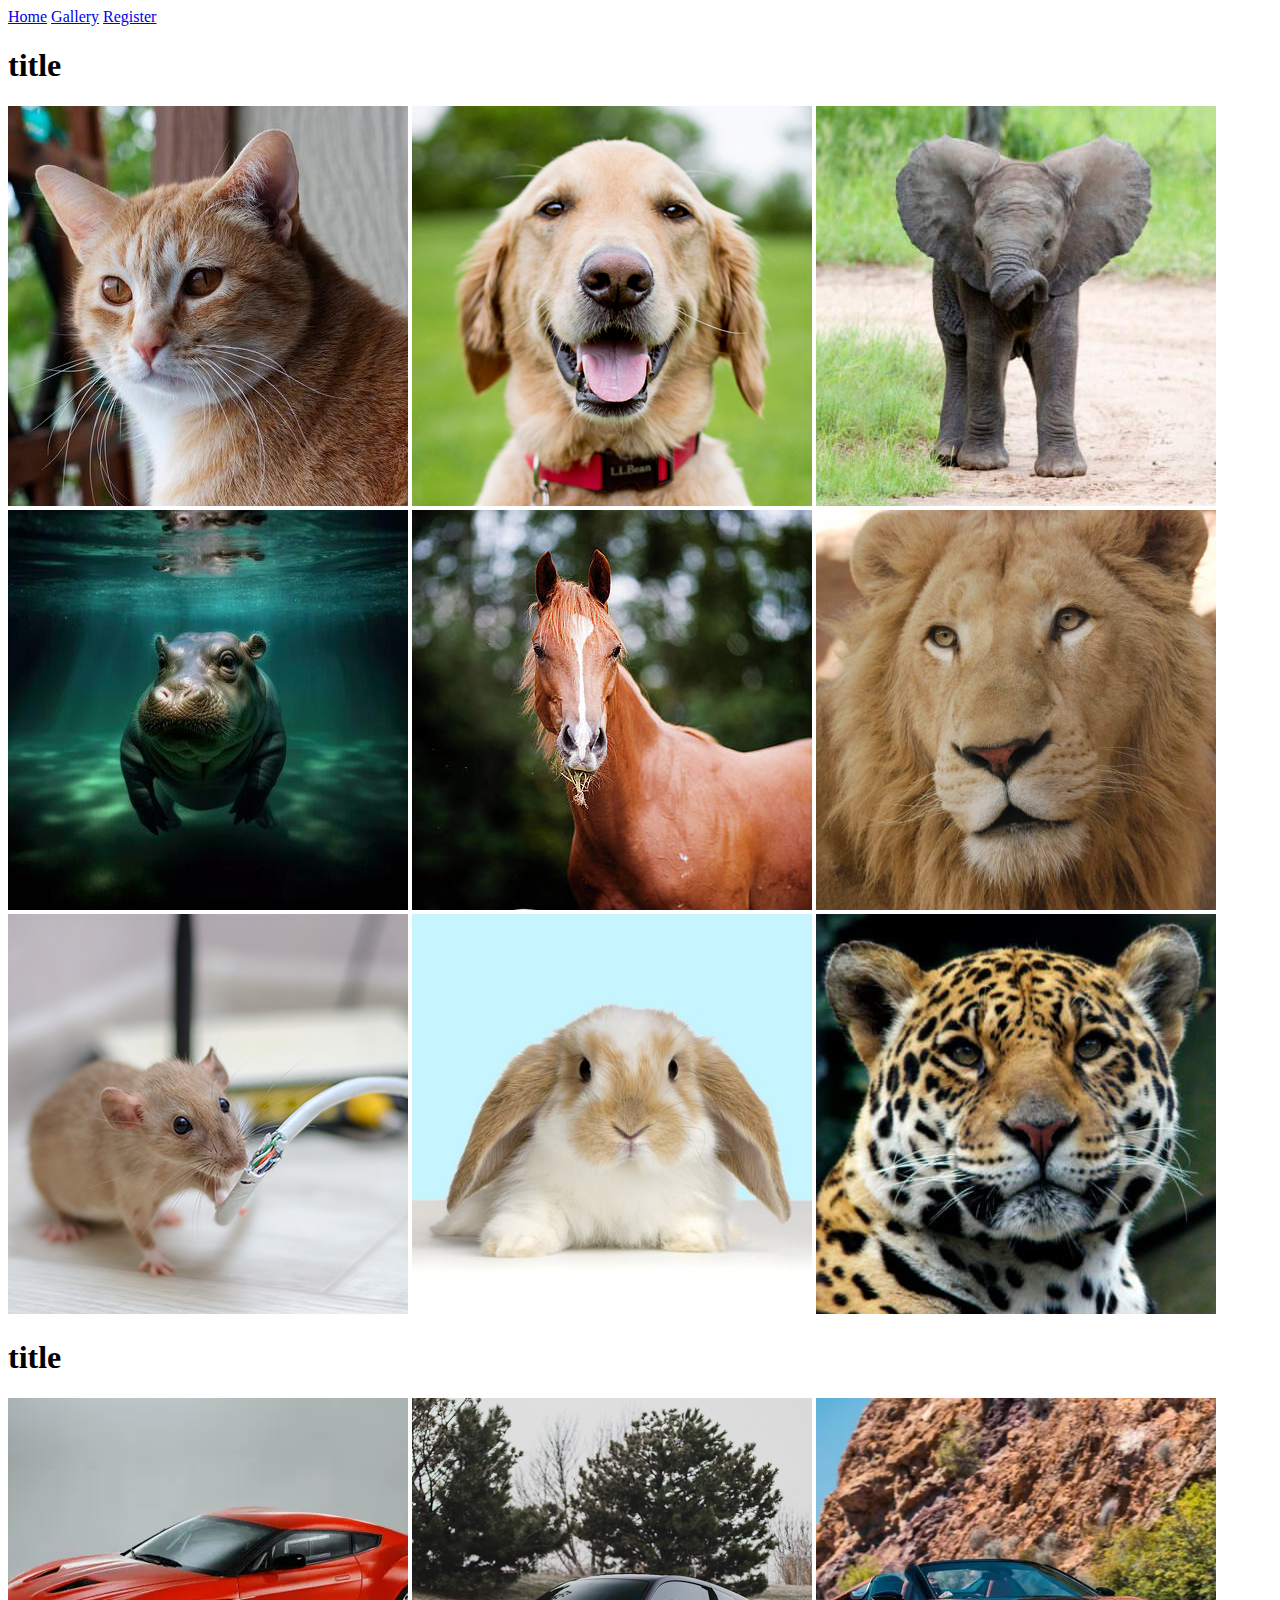
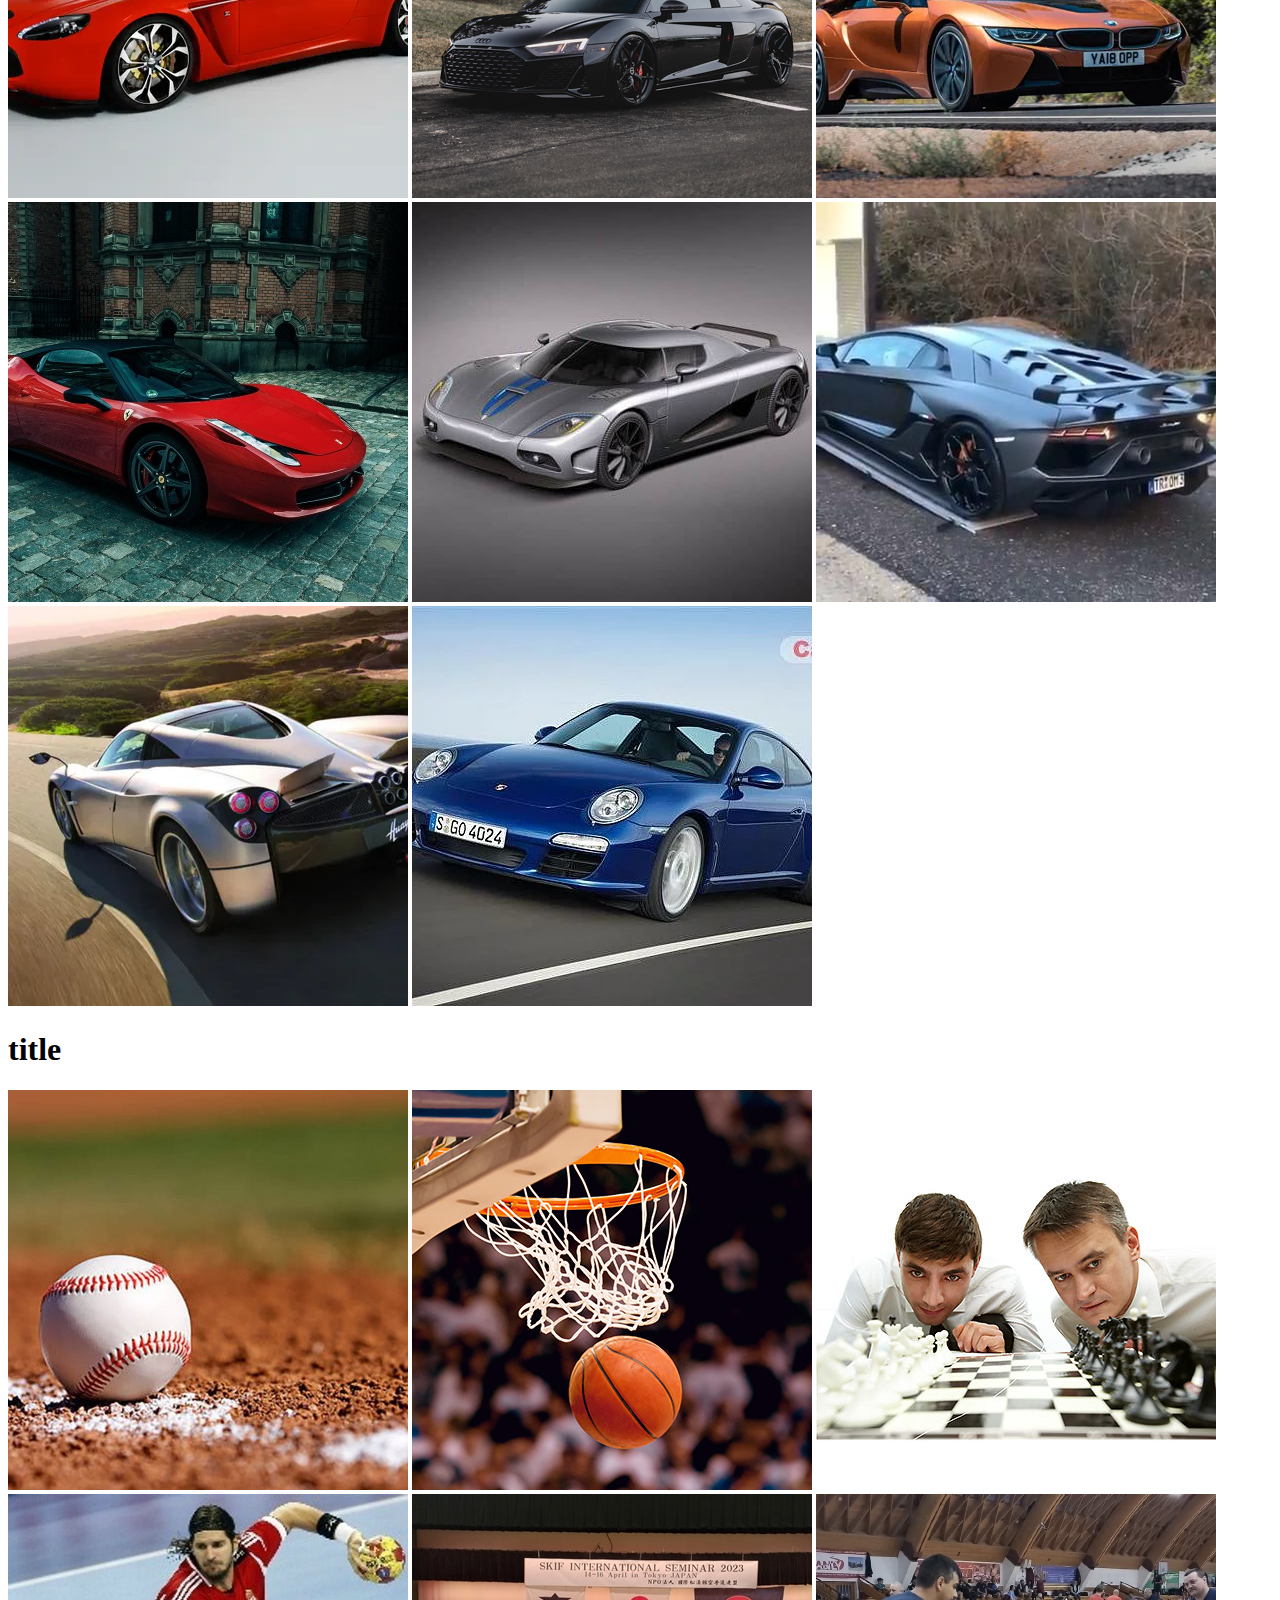
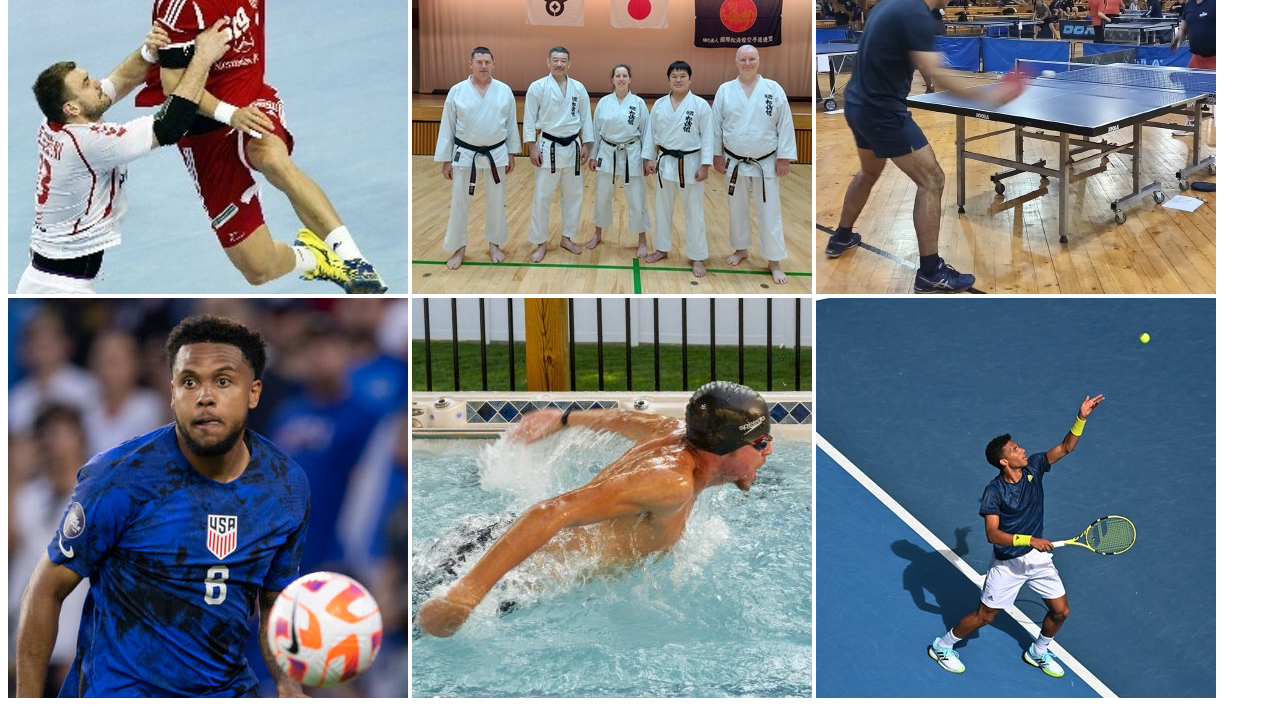
==== gallery.html @ a6de6419 "donwload sport images" ====
<!DOCTYPE html>
<html lang="en">
<head>
    <meta charset="UTF-8">
    <meta http-equiv="X-UA-Compatible" content="IE=edge">
    <meta name="viewport" content="width=device-width, initial-scale=1.0">
    <link rel="stylesheet" href="style.css">
    <script src="scripts.js"></script>
    <title>Document</title>
</head>
<body>
    <nav>
        <a href="/">Home</a>
        <a href="gallery.html">Gallery</a>
        <a href="register.html">Register</a>
    </nav>
    <div>
        <h1>title</h1>
        <img src="./images/animals/cat.jpeg" alt="cat">
        <img src="./images/animals/dog.jpeg" alt="dog">
        <img src="./images/animals/elephant.jpg" alt="elephant">
        <img src="./images/animals/hippopotamus.jpeg" alt="hippopotamus">
        <img src="./images/animals/horse.jpeg" alt="horse">
        <img src="./images/animals/lion.jpeg" alt="lion">
        <img src="./images/animals/mouse.jpeg" alt="mouse">
        <img src="./images/animals/rabbit.jpeg" alt="rabbit">
        <img src="./images/animals/tiger.jpg" alt="tiger">
    </div>
    <div>
        <h1>title</h1>
        <img src="./images/cars/astonmartin.webp" alt="astonmartin">
        <img src="./images/cars/audi.jpeg" alt="audi">
        <img src="./images/cars/bmw.webp" alt="bmw">
        <img src="./images/cars/ferrari.jpeg" alt="ferrari">
        <img src="./images/cars/konigsegg.jpeg" alt="konigsegg">
        <img src="./images/cars/lamborgihni.jpeg" alt="lamborgihni">
        <img src="./images/cars/pagani.webp" alt="pagani">
        <img src="./images/cars/porsche.webp" alt="porsche">
    </div>
    <div>
        <h1>title</h1>
        <img src="./images/sports/baseball.jpeg" alt="baseball">
        <img src="./images/sports/basketball.jpeg" alt="basketball">
        <img src="./images/sports/chess.jpeg" alt="chess">
        <img src="./images/sports/handball.jpeg" alt="handball">
        <img src="./images/sports/karate.jpeg" alt="karate">
        <img src="./images/sports/pingpong.jpeg" alt="pingpong">
        <img src="./images/sports/soccer.jpeg" alt="soccer">
        <img src="./images/sports/swimming.jpeg" alt="swimming">
        <img src="./images/sports/tennis.jpeg" alt="tennis">
    </div>
</body>
</html>
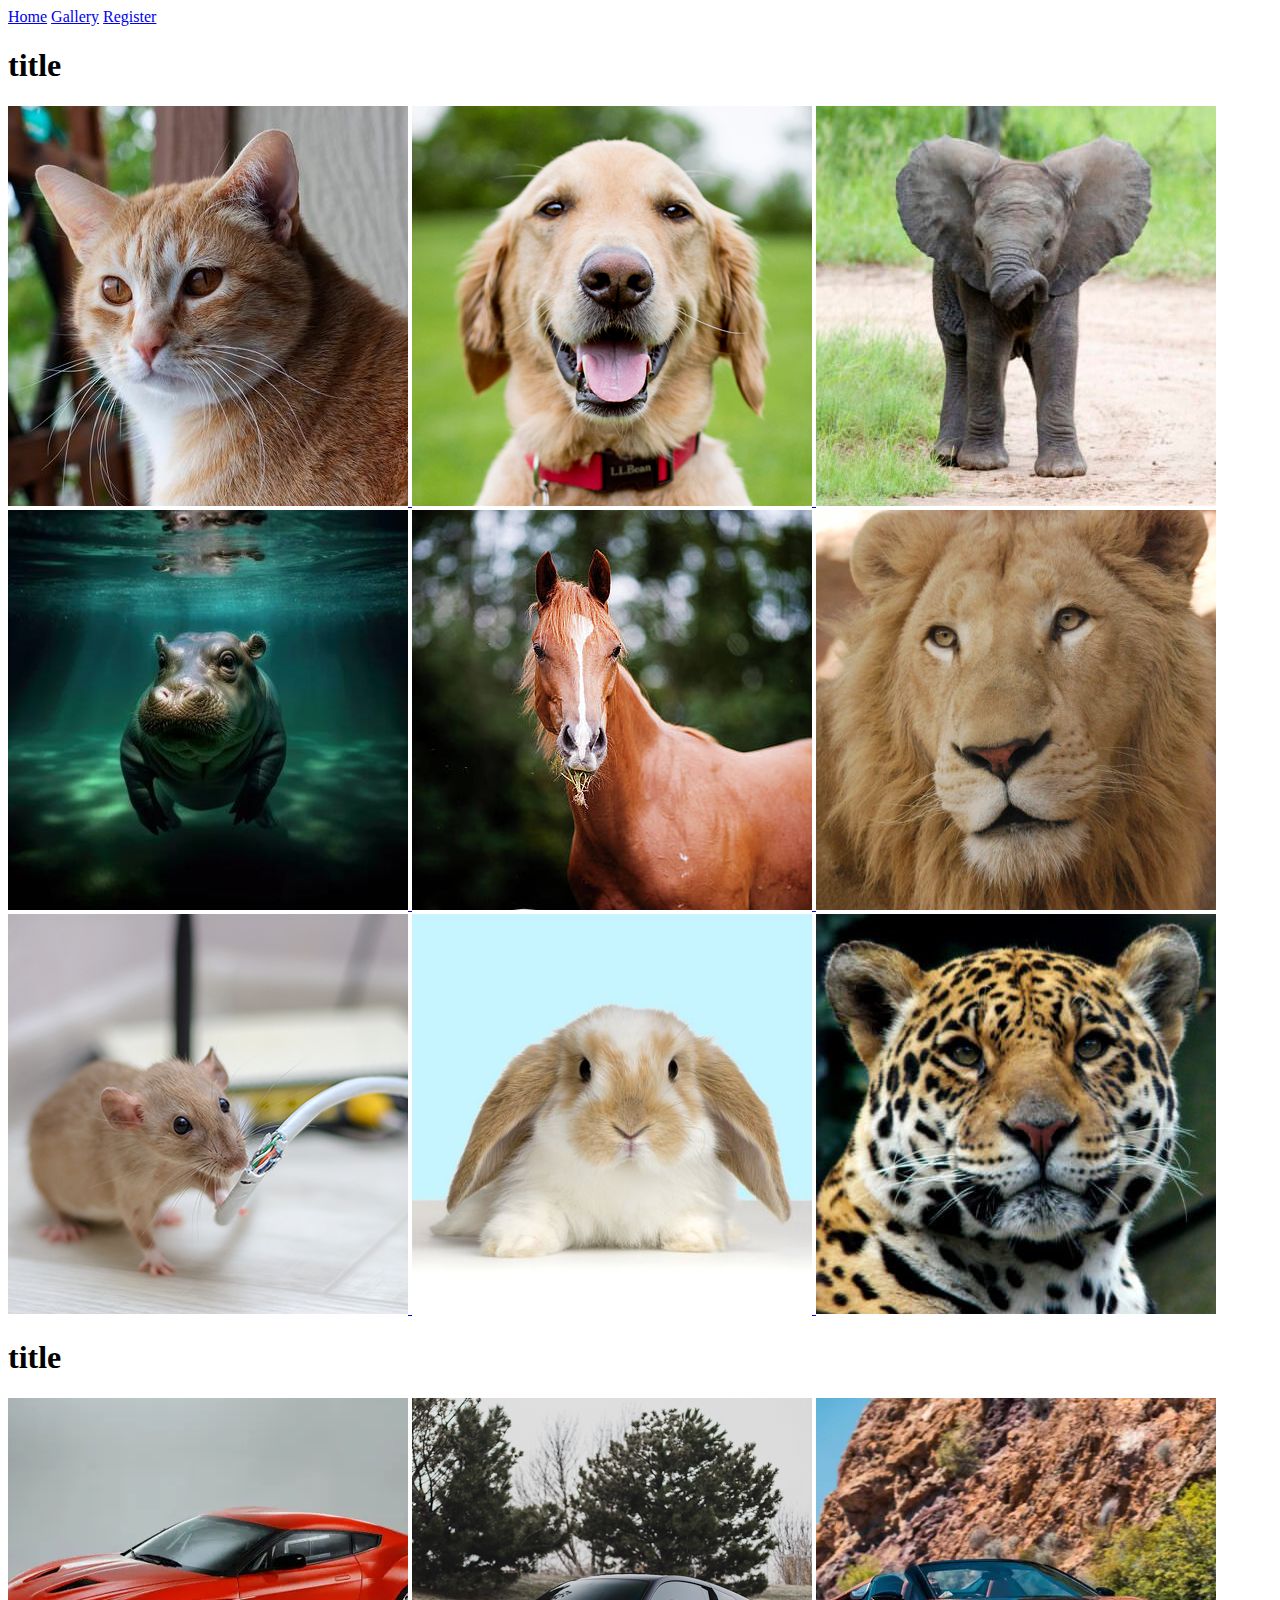
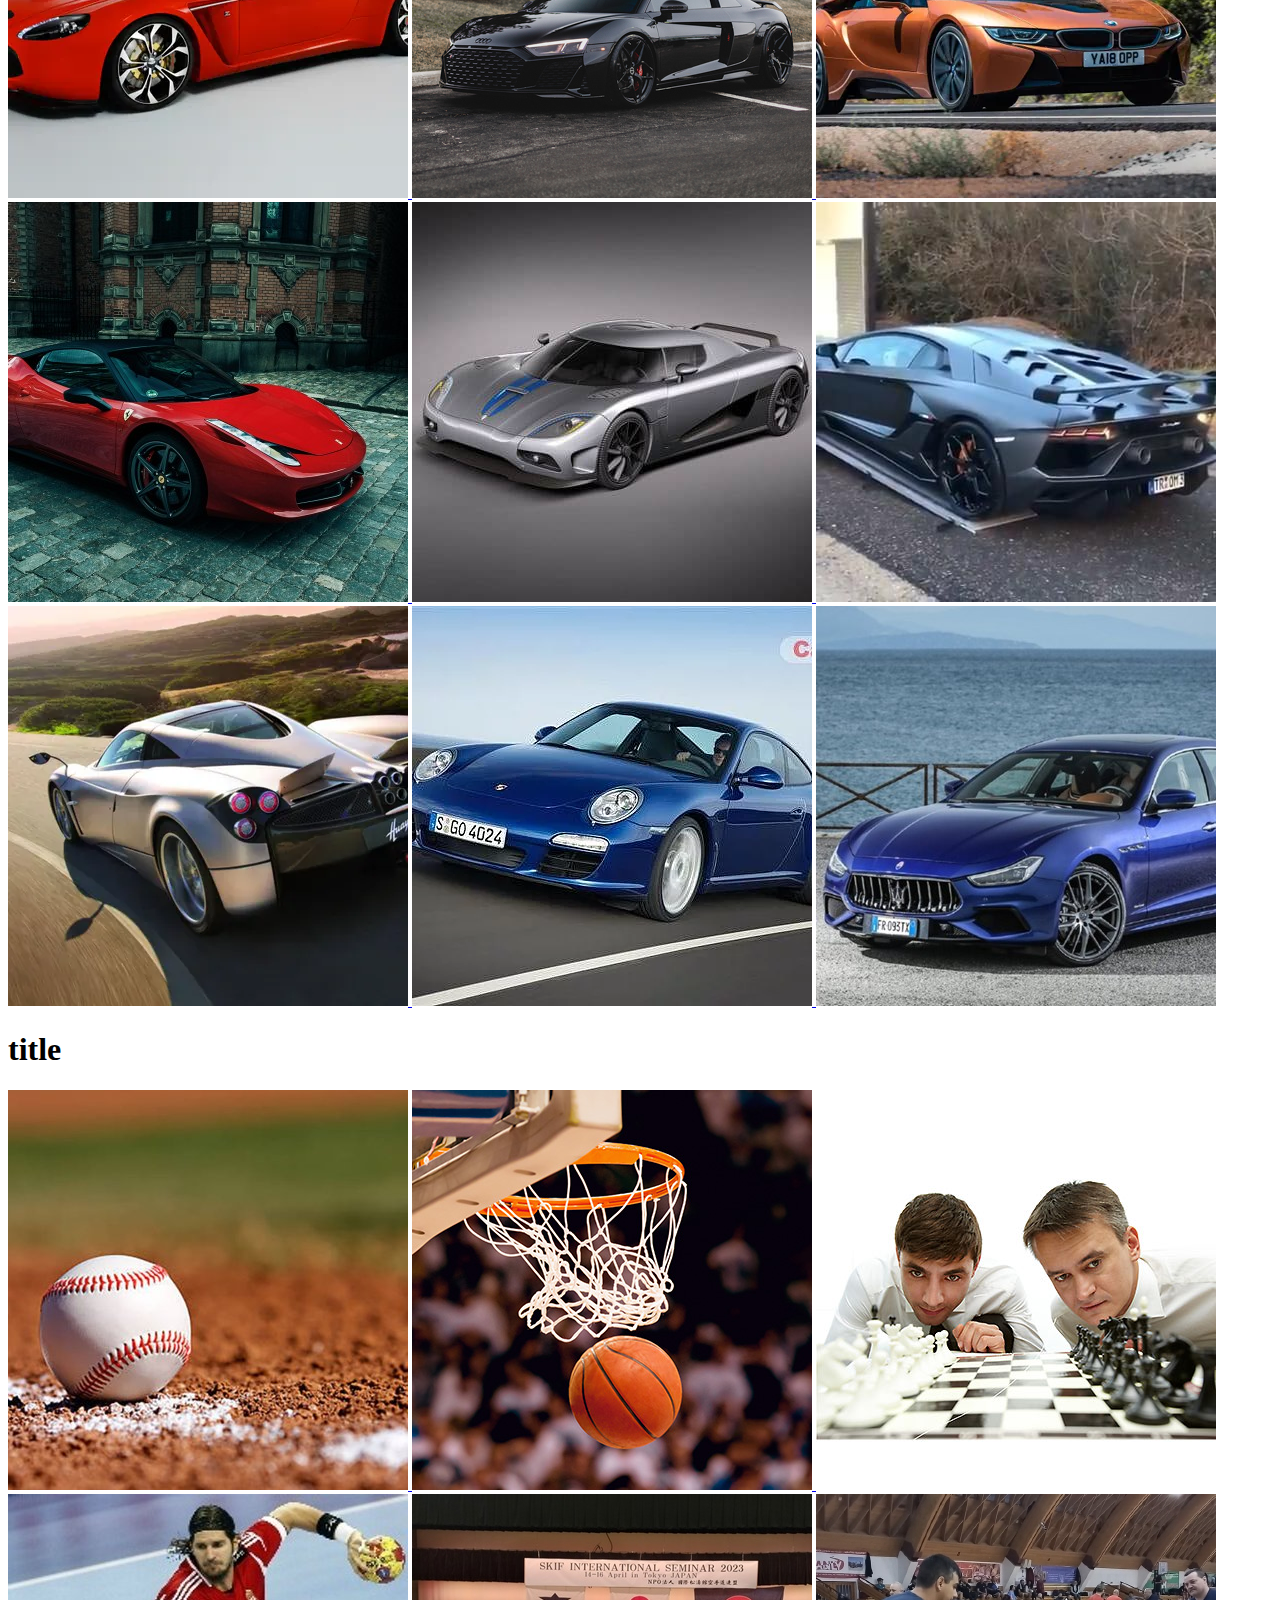
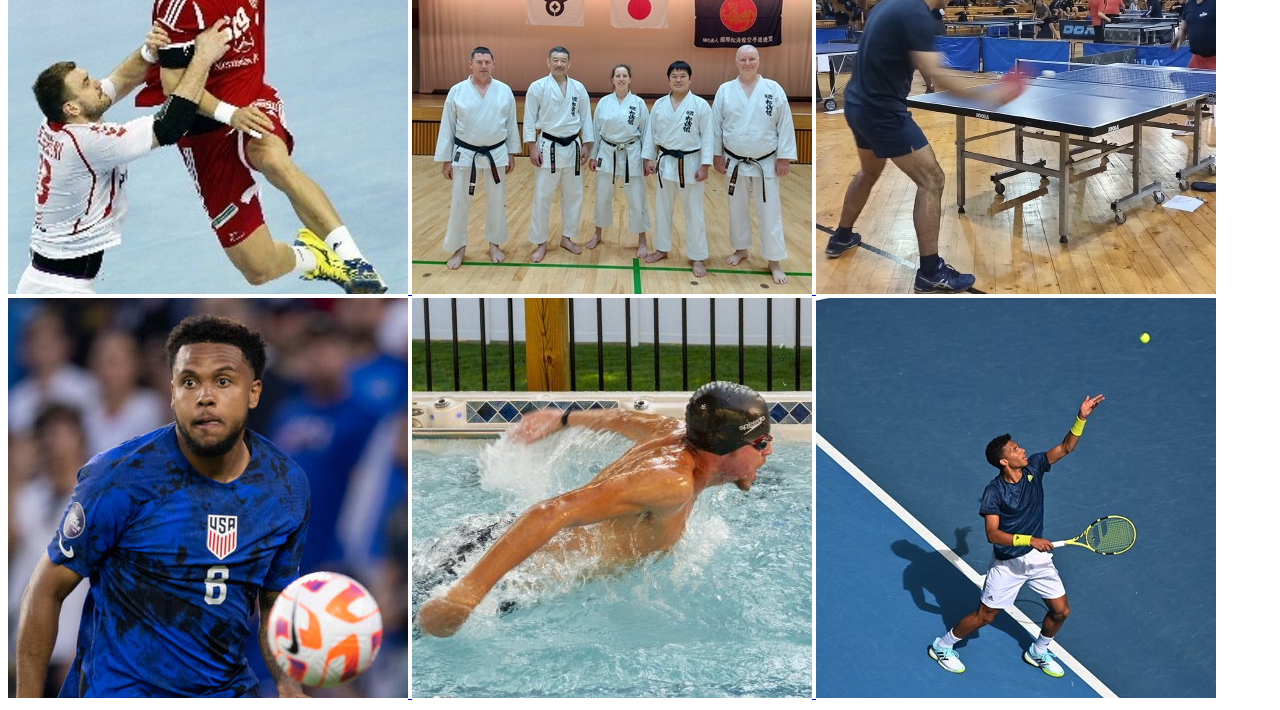
==== commit 8d11faa3: "clicking to image on gallery open the image in new tab" ====
--- a/gallery.html
+++ b/gallery.html
@@ -16,38 +16,93 @@
     </nav>
     <div>
         <h1>title</h1>
-        <img src="./images/animals/cat.jpeg" alt="cat">
-        <img src="./images/animals/dog.jpeg" alt="dog">
-        <img src="./images/animals/elephant.jpg" alt="elephant">
-        <img src="./images/animals/hippopotamus.jpeg" alt="hippopotamus">
-        <img src="./images/animals/horse.jpeg" alt="horse">
-        <img src="./images/animals/lion.jpeg" alt="lion">
-        <img src="./images/animals/mouse.jpeg" alt="mouse">
-        <img src="./images/animals/rabbit.jpeg" alt="rabbit">
-        <img src="./images/animals/tiger.jpg" alt="tiger">
+        <a href="./images/animals/cat.jpeg" target="_blank">
+            <img src="./images/animals/cat.jpeg" alt="cat">
+        </a>
+        <a href="./images/animals/dog.jpeg" target="_blank">
+            <img src="./images/animals/dog.jpeg" alt="dog">
+        </a>
+        <a href="./images/animals/elephant.jpg" target="_blank">
+            <img src="./images/animals/elephant.jpg" alt="elephant">
+        </a>
+        <a href="./images/animals/hippopotamus.jpeg" target="_blank">
+            <img src="./images/animals/hippopotamus.jpeg" alt="hippopotamus">
+        </a>
+        <a href="./images/animals/horse.jpeg" target="_blank">
+            <img src="./images/animals/horse.jpeg" alt="horse">
+        </a>
+        <a href="./images/animals/lion.jpeg" target="_blank">
+            <img src="./images/animals/lion.jpeg" alt="lion">
+        </a>
+        <a href="./images/animals/mouse.jpeg" target="_blank">
+            <img src="./images/animals/mouse.jpeg" alt="mouse">
+        </a>
+        <a href="./images/animals/rabbit.jpeg" target="_blank">
+            <img src="./images/animals/rabbit.jpeg" alt="rabbit">
+        </a>
+        <a href="./images/animals/tiger.jpg" target="_blank">
+            <img src="./images/animals/tiger.jpg" alt="tiger">
+        </a>
     </div>
     <div>
         <h1>title</h1>
-        <img src="./images/cars/astonmartin.webp" alt="astonmartin">
-        <img src="./images/cars/audi.jpeg" alt="audi">
-        <img src="./images/cars/bmw.webp" alt="bmw">
-        <img src="./images/cars/ferrari.jpeg" alt="ferrari">
-        <img src="./images/cars/konigsegg.jpeg" alt="konigsegg">
-        <img src="./images/cars/lamborgihni.jpeg" alt="lamborgihni">
-        <img src="./images/cars/pagani.webp" alt="pagani">
-        <img src="./images/cars/porsche.webp" alt="porsche">
+        <a href="./images/cars/astonmartin.webp" target="_blank">
+            <img src="./images/cars/astonmartin.webp" alt="astonmartin">
+        </a>
+        <a href="./images/cars/audi.jpeg" target="_blank">
+            <img src="./images/cars/audi.jpeg" alt="audi">
+        </a>
+        <a href="./images/cars/bmw.webp" target="_blank">
+            <img src="./images/cars/bmw.webp" alt="bmw">
+        </a>
+        <a href="./images/cars/ferrari.jpeg" target="_blank">
+            <img src="./images/cars/ferrari.jpeg" alt="ferrari">
+        </a>
+        <a href="./images/cars/konigsegg.jpeg" target="_blank">
+            <img src="./images/cars/konigsegg.jpeg" alt="konigsegg">
+        </a>
+        <a href="./images/cars/lamborgihni.jpeg" target="_blank">
+            <img src="./images/cars/lamborgihni.jpeg" alt="lamborgihni">
+        </a>
+        <a href="./images/cars/pagani.webp" target="_blank">
+            <img src="./images/cars/pagani.webp" alt="pagani">
+        </a>
+        <a href="./images/cars/porsche.webp" target="_blank">
+            <img src="./images/cars/porsche.webp" alt="porsche">
+        </a>
+        <a href="./images/cars/maseratti.jpeg" target="_blank">
+            <img src="./images/cars/maseratti.jpeg" alt="porsche">
+        </a>
     </div>
     <div>
         <h1>title</h1>
-        <img src="./images/sports/baseball.jpeg" alt="baseball">
-        <img src="./images/sports/basketball.jpeg" alt="basketball">
-        <img src="./images/sports/chess.jpeg" alt="chess">
-        <img src="./images/sports/handball.jpeg" alt="handball">
-        <img src="./images/sports/karate.jpeg" alt="karate">
-        <img src="./images/sports/pingpong.jpeg" alt="pingpong">
-        <img src="./images/sports/soccer.jpeg" alt="soccer">
-        <img src="./images/sports/swimming.jpeg" alt="swimming">
-        <img src="./images/sports/tennis.jpeg" alt="tennis">
+        <a href="./images/sports/baseball.jpeg" target="_blank">
+            <img src="./images/sports/baseball.jpeg" alt="porsche">
+        </a>
+        <a href="./images/sports/basketball.jpeg"" target="_blank">
+            <img src="./images/sports/basketball.jpeg" alt="basketball">
+        </a>
+        <a href="./images/sports/chess.jpeg"" target="_blank">
+            <img src="./images/sports/chess.jpeg" alt="chess">
+        </a>
+        <a href="./images/sports/handball.jpeg"" target="_blank">
+            <img src="./images/sports/handball.jpeg" alt="handball">
+        </a>
+        <a href="./images/sports/karate.jpeg"" target="_blank">
+            <img src="./images/sports/karate.jpeg" alt="karate">
+        </a>
+        <a href="./images/sports/pingpong.jpeg"" target="_blank">
+            <img src="./images/sports/pingpong.jpeg" alt="pingpong">
+        </a>
+        <a href="./images/sports/soccer.jpeg"" target="_blank">
+            <img src="./images/sports/soccer.jpeg" alt="soccer">
+        </a>
+        <a href="./images/sports/swimming.jpeg"" target="_blank">
+            <img src="./images/sports/swimming.jpeg" alt="swimming">
+        </a>
+        <a href="./images/sports/tennis.jpeg"" target="_blank">
+            <img src="./images/sports/tennis.jpeg" alt="tennis">
+        </a>
     </div>
 </body>
 </html>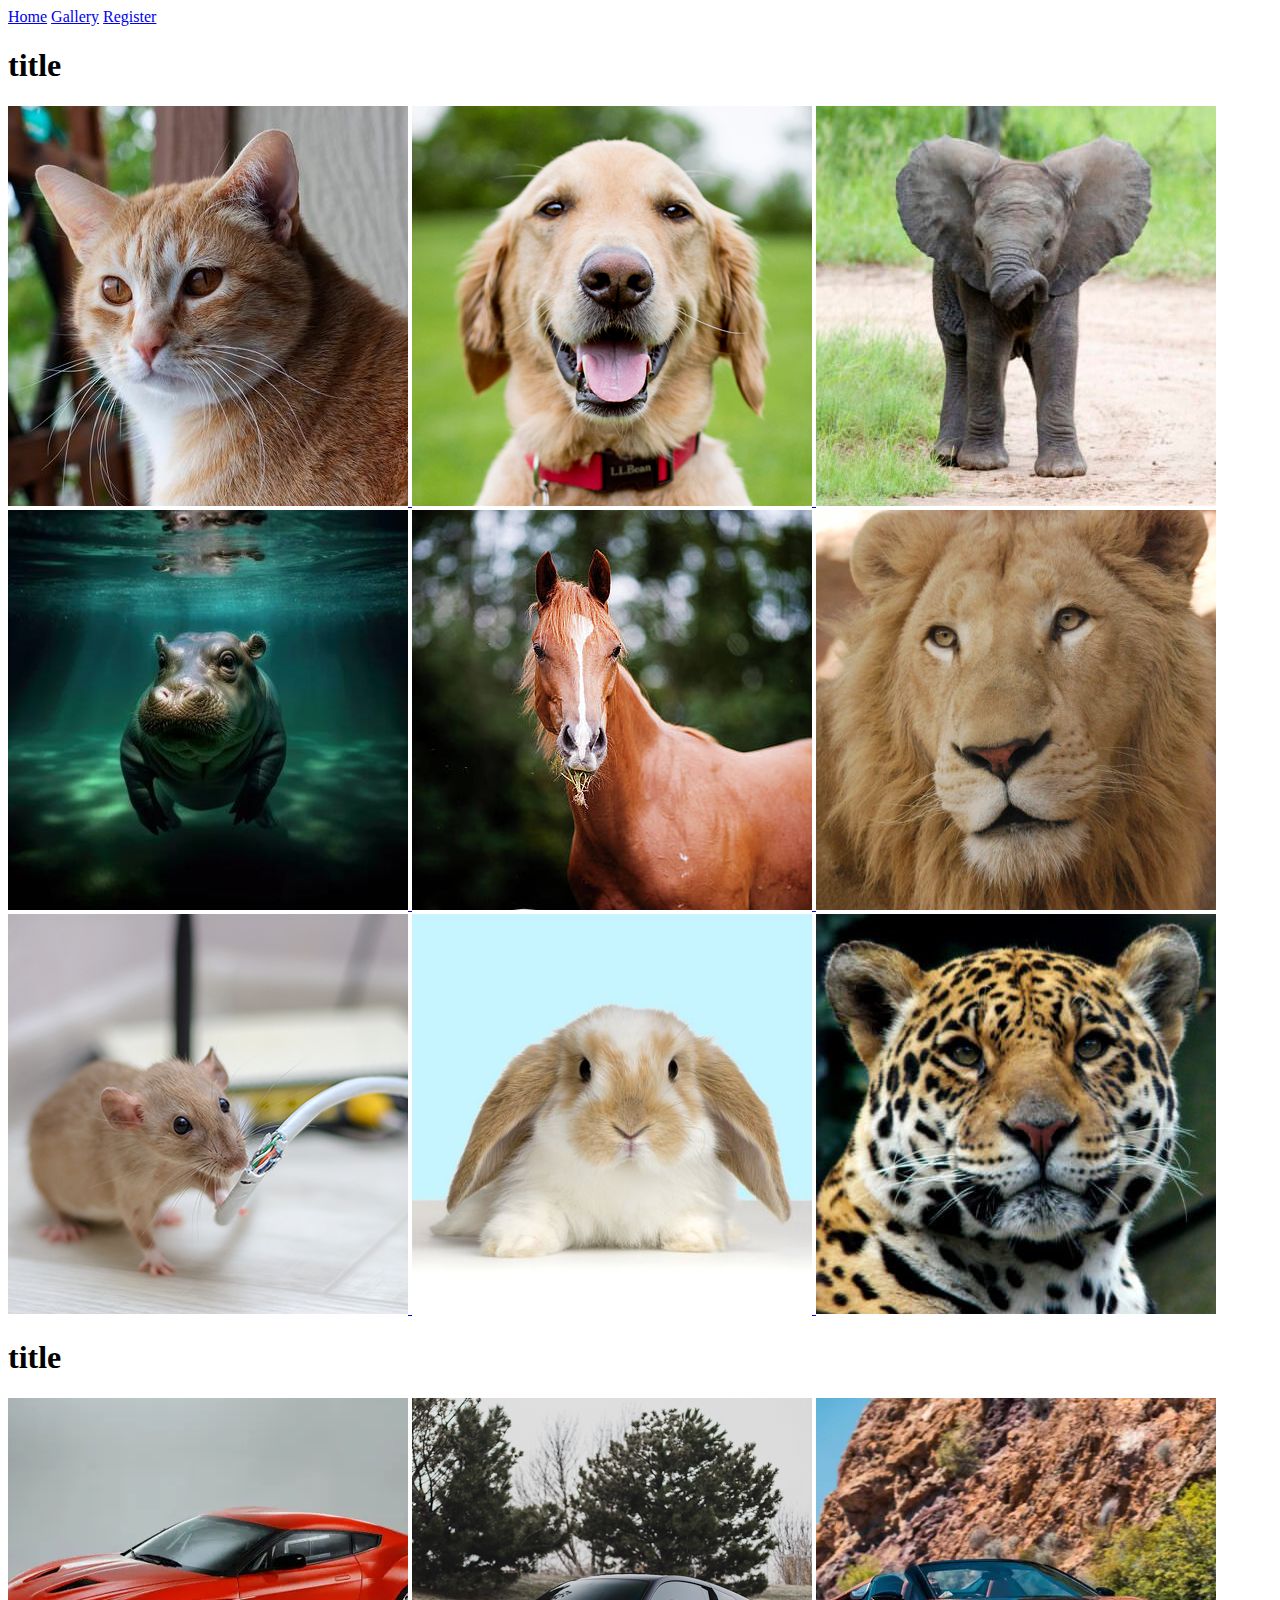
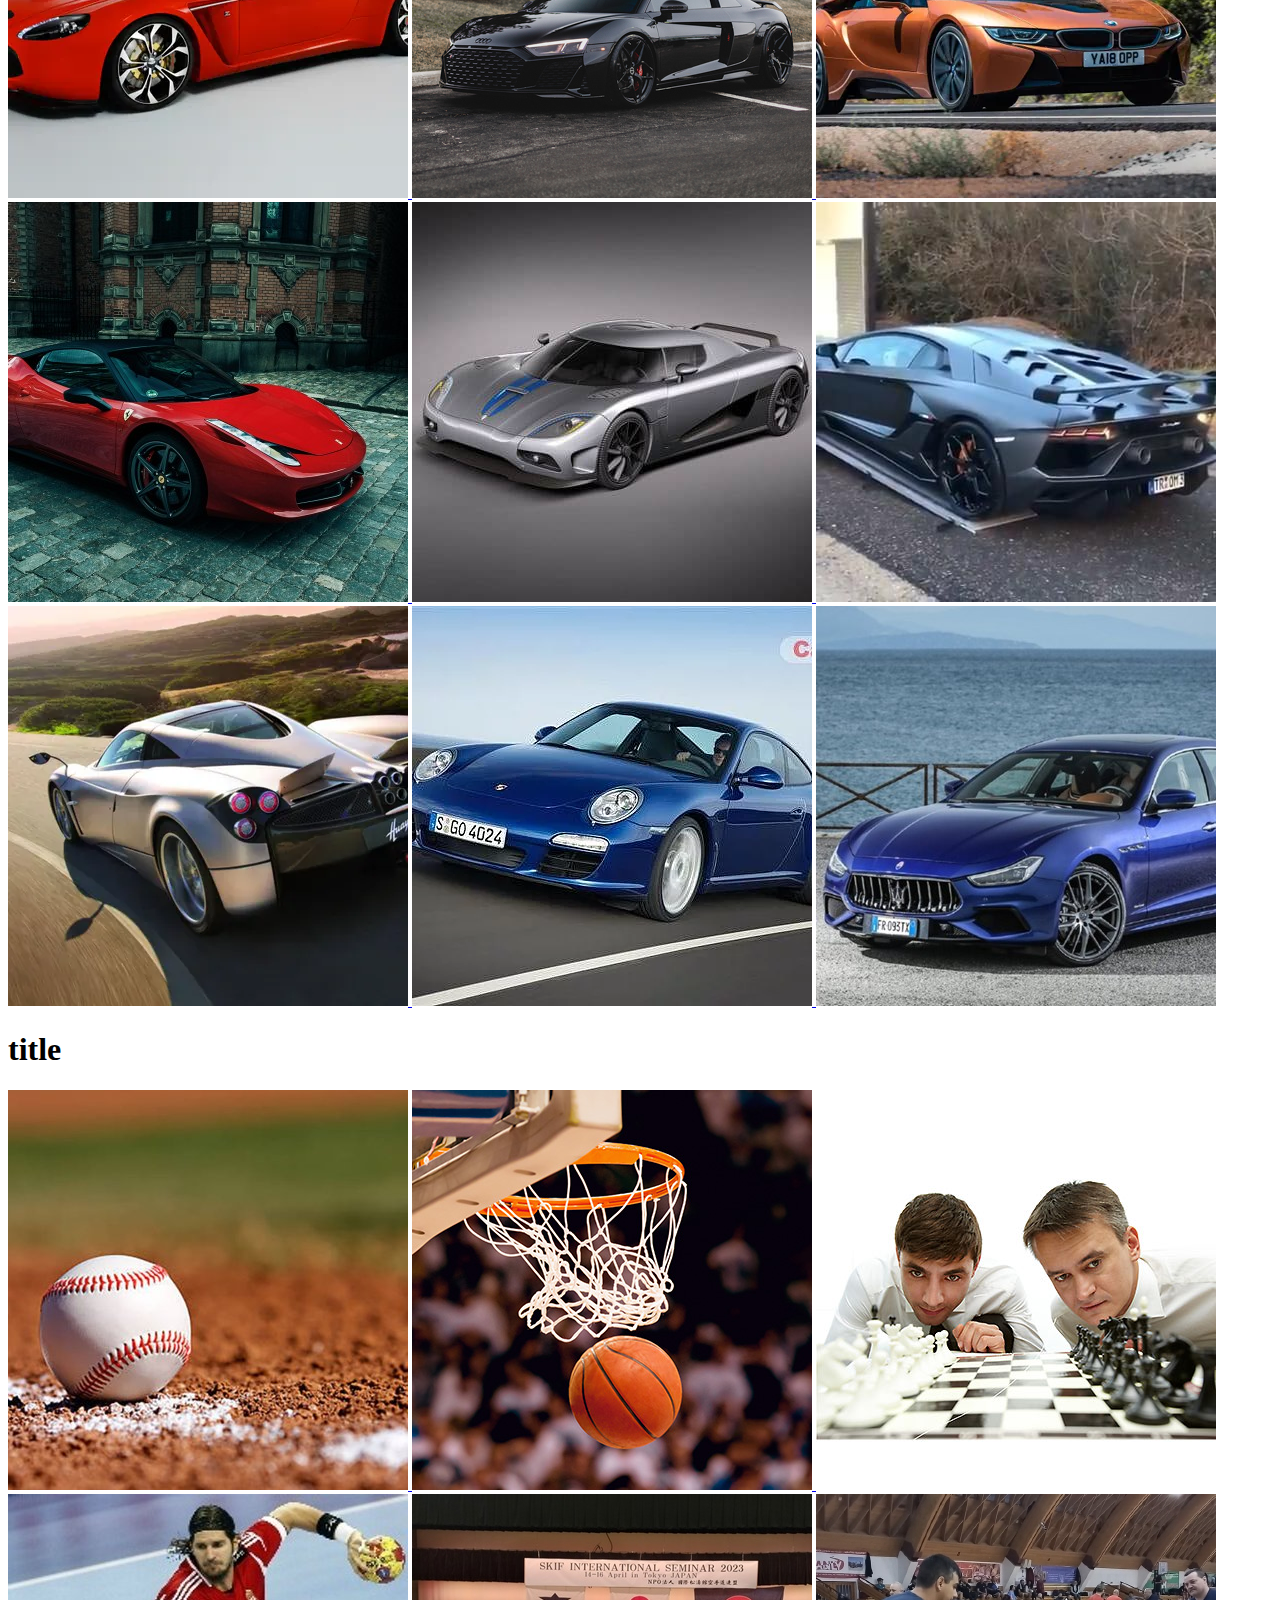
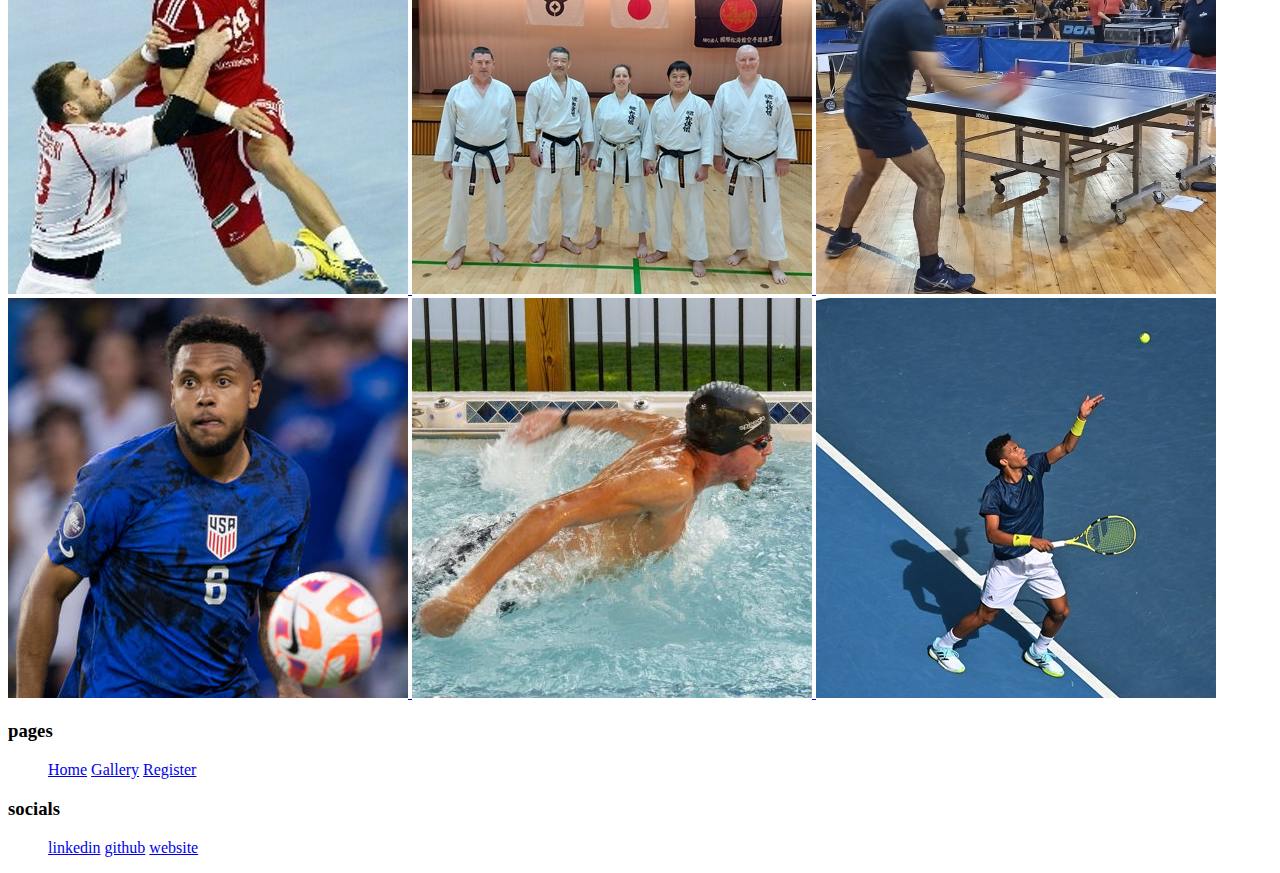
==== commit 0c177848: "make footer,still no css" ====
--- a/gallery.html
+++ b/gallery.html
@@ -1,5 +1,6 @@
 <!DOCTYPE html>
 <html lang="en">
+
 <head>
     <meta charset="UTF-8">
     <meta http-equiv="X-UA-Compatible" content="IE=edge">
@@ -8,6 +9,7 @@
     <script src="scripts.js"></script>
     <title>Document</title>
 </head>
+
 <body>
     <nav>
         <a href="/">Home</a>
@@ -79,30 +81,51 @@
         <a href="./images/sports/baseball.jpeg" target="_blank">
             <img src="./images/sports/baseball.jpeg" alt="porsche">
         </a>
-        <a href="./images/sports/basketball.jpeg"" target="_blank">
+        <a href="./images/sports/basketball.jpeg"" target=" _blank">
             <img src="./images/sports/basketball.jpeg" alt="basketball">
         </a>
-        <a href="./images/sports/chess.jpeg"" target="_blank">
+        <a href="./images/sports/chess.jpeg"" target=" _blank">
             <img src="./images/sports/chess.jpeg" alt="chess">
         </a>
-        <a href="./images/sports/handball.jpeg"" target="_blank">
+        <a href="./images/sports/handball.jpeg"" target=" _blank">
             <img src="./images/sports/handball.jpeg" alt="handball">
         </a>
-        <a href="./images/sports/karate.jpeg"" target="_blank">
+        <a href="./images/sports/karate.jpeg"" target=" _blank">
             <img src="./images/sports/karate.jpeg" alt="karate">
         </a>
-        <a href="./images/sports/pingpong.jpeg"" target="_blank">
+        <a href="./images/sports/pingpong.jpeg"" target=" _blank">
             <img src="./images/sports/pingpong.jpeg" alt="pingpong">
         </a>
-        <a href="./images/sports/soccer.jpeg"" target="_blank">
+        <a href="./images/sports/soccer.jpeg"" target=" _blank">
             <img src="./images/sports/soccer.jpeg" alt="soccer">
         </a>
-        <a href="./images/sports/swimming.jpeg"" target="_blank">
+        <a href="./images/sports/swimming.jpeg"" target=" _blank">
             <img src="./images/sports/swimming.jpeg" alt="swimming">
         </a>
-        <a href="./images/sports/tennis.jpeg"" target="_blank">
+        <a href="./images/sports/tennis.jpeg"" target=" _blank">
             <img src="./images/sports/tennis.jpeg" alt="tennis">
         </a>
     </div>
+    <footer>
+
+
+        <div>
+            <h3>pages</h3>
+            <ul>
+                <a href="/">Home</a>
+                <a href="/gallery.html">Gallery</a>
+                <a href="/register.html">Register</a>
+            </ul>
+        </div>
+        <div>
+            <h3>socials</h3>
+            <ul>
+                <a href="https://www.linkedin.com/in/milanegri/">linkedin</a>
+                <a href="https://github.com/MilanEgri">github</a>
+                <a href="https://egrimilan.hu/">website</a>
+            </ul>
+        </div>
+    </footer>
 </body>
+
 </html>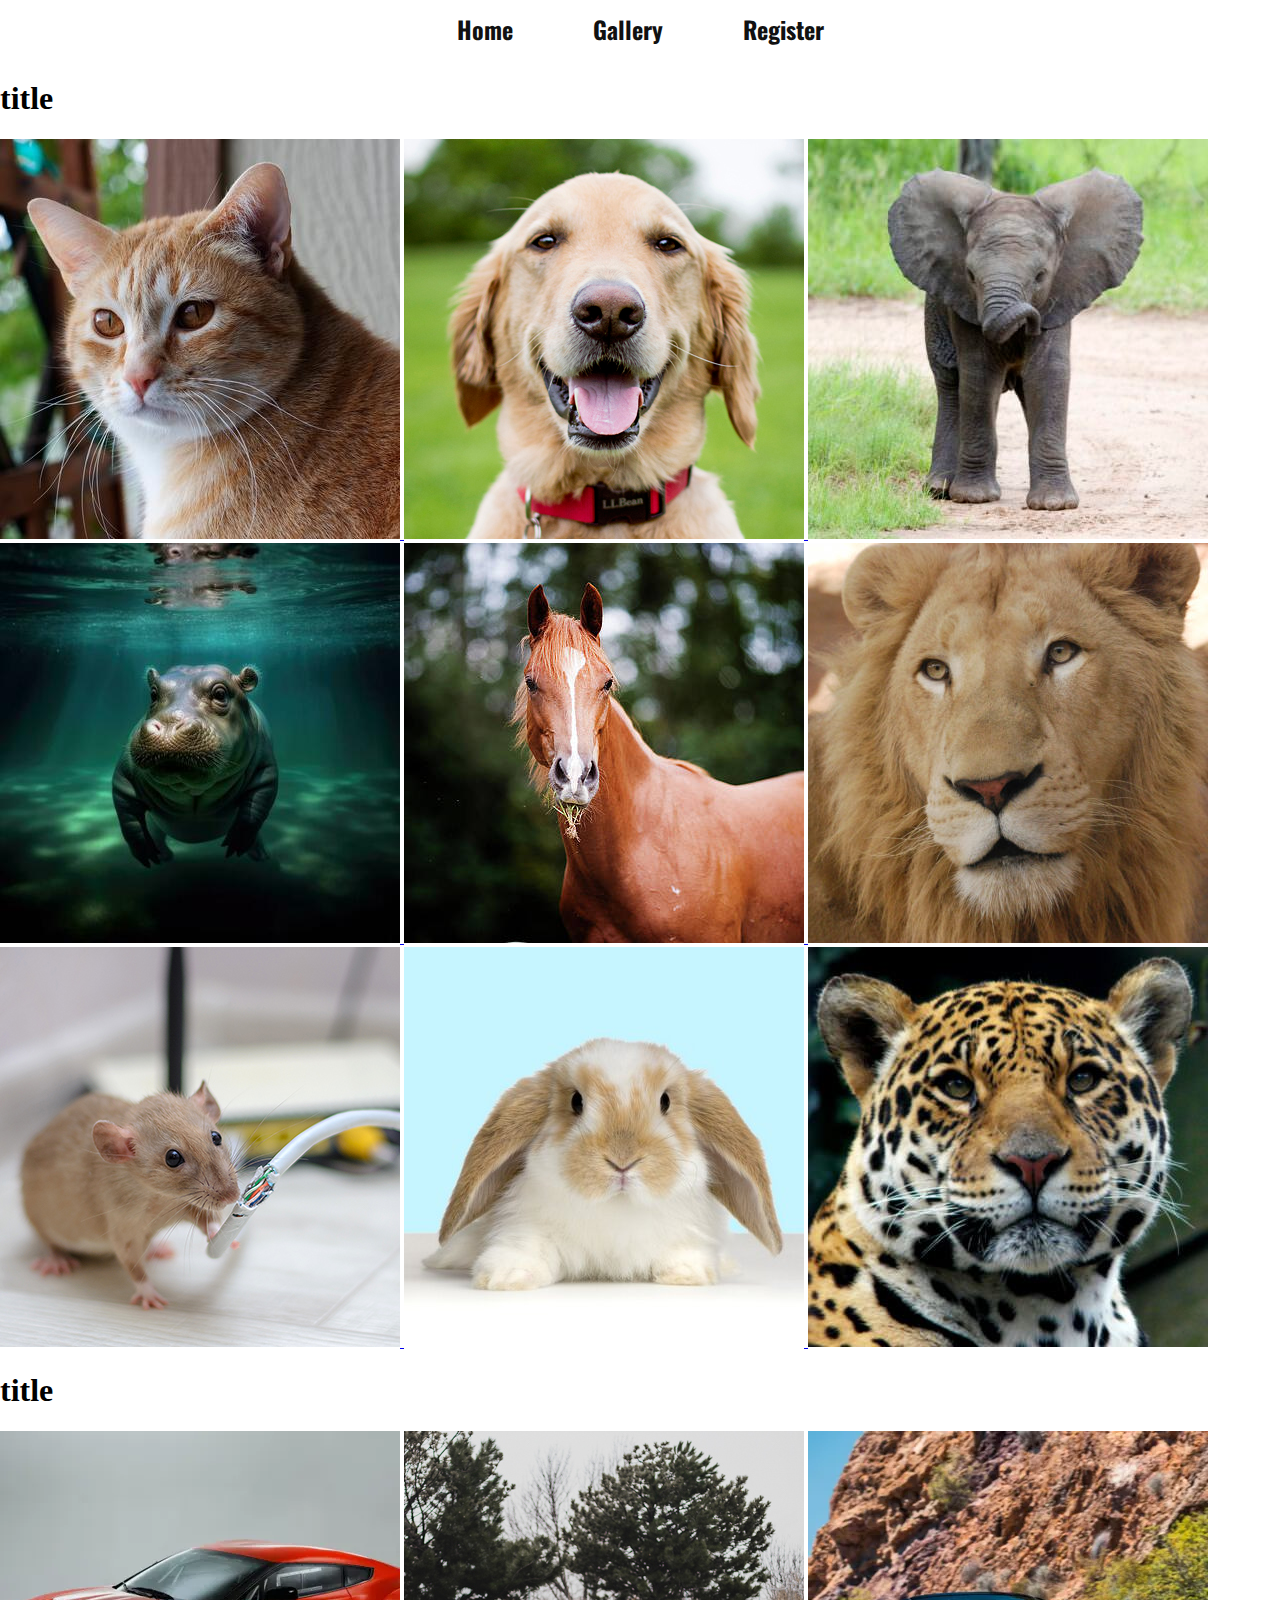
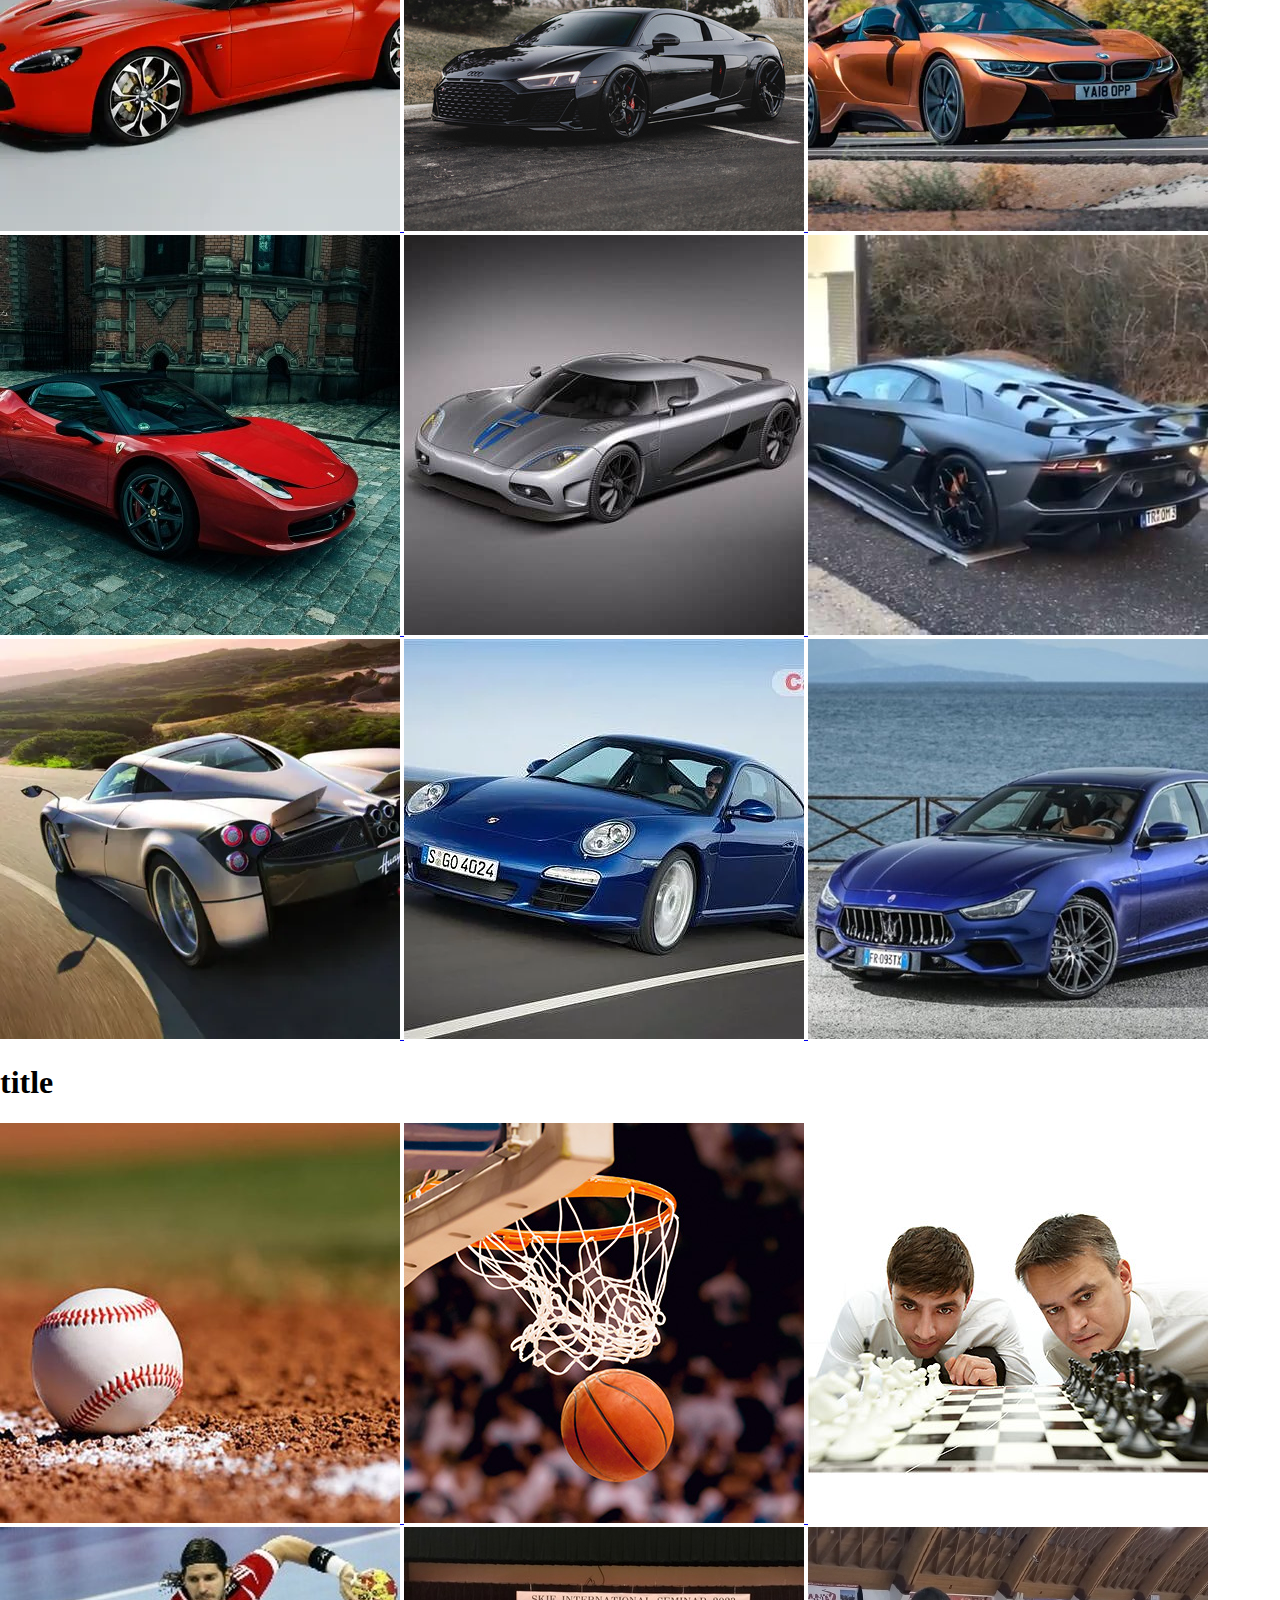
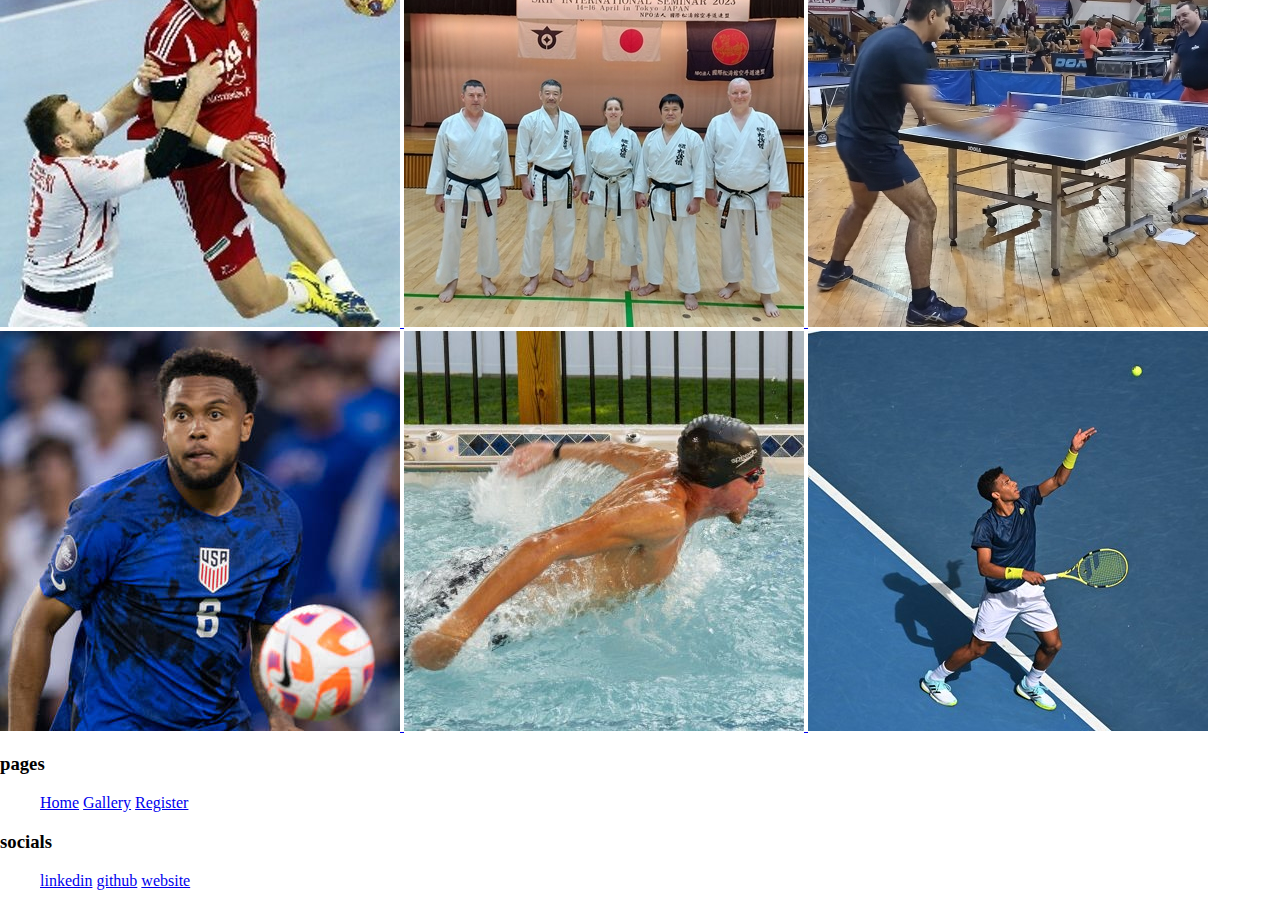
==== commit f06d4e5c: "import fonts,delete basic css from body,form  nav" ====
--- a/gallery.html
+++ b/gallery.html
@@ -2,9 +2,12 @@
 <html lang="en">
 
 <head>
-    <meta charset="UTF-8">
     <meta http-equiv="X-UA-Compatible" content="IE=edge">
-    <meta name="viewport" content="width=device-width, initial-scale=1.0">
+    <meta charset="utf-8" />
+    <link rel="preconnect" href="https://fonts.googleapis.com">
+    <link rel="preconnect" href="https://fonts.gstatic.com" crossorigin>
+    <link href="https://fonts.googleapis.com/css2?family=Inter:wght@400;600;700&family=Oswald&family=Raleway&family=Rozha+One&display=swap" rel="stylesheet">
+    <meta name="viewport" content="width=device-width, initial-scale=1" />
     <link rel="stylesheet" href="style.css">
     <script src="scripts.js"></script>
     <title>Document</title>
--- a/style.css
+++ b/style.css
@@ -0,0 +1,29 @@
+body {
+    margin: 0;
+    padding: 0;
+    background-color: #FFF;
+  }
+  nav {
+    display: flex;
+    justify-content: center;
+    gap: 5rem;
+    font-style: normal;
+    line-height: 27px;
+    padding: 1rem;
+}
+nav a{
+    color: #111111;
+    font-family: 'Oswald', sans-serif;
+    font-style: normal;
+    align-items: center;
+    cursor: pointer;
+    display: block;
+    font-size: 1.5em;
+    font-weight: bold;
+    text-decoration: none;
+}
+a:hover {
+    text-decoration: underline;
+    text-underline-offset: 0.4rem;
+    text-decoration-thickness: 0.2rem;
+}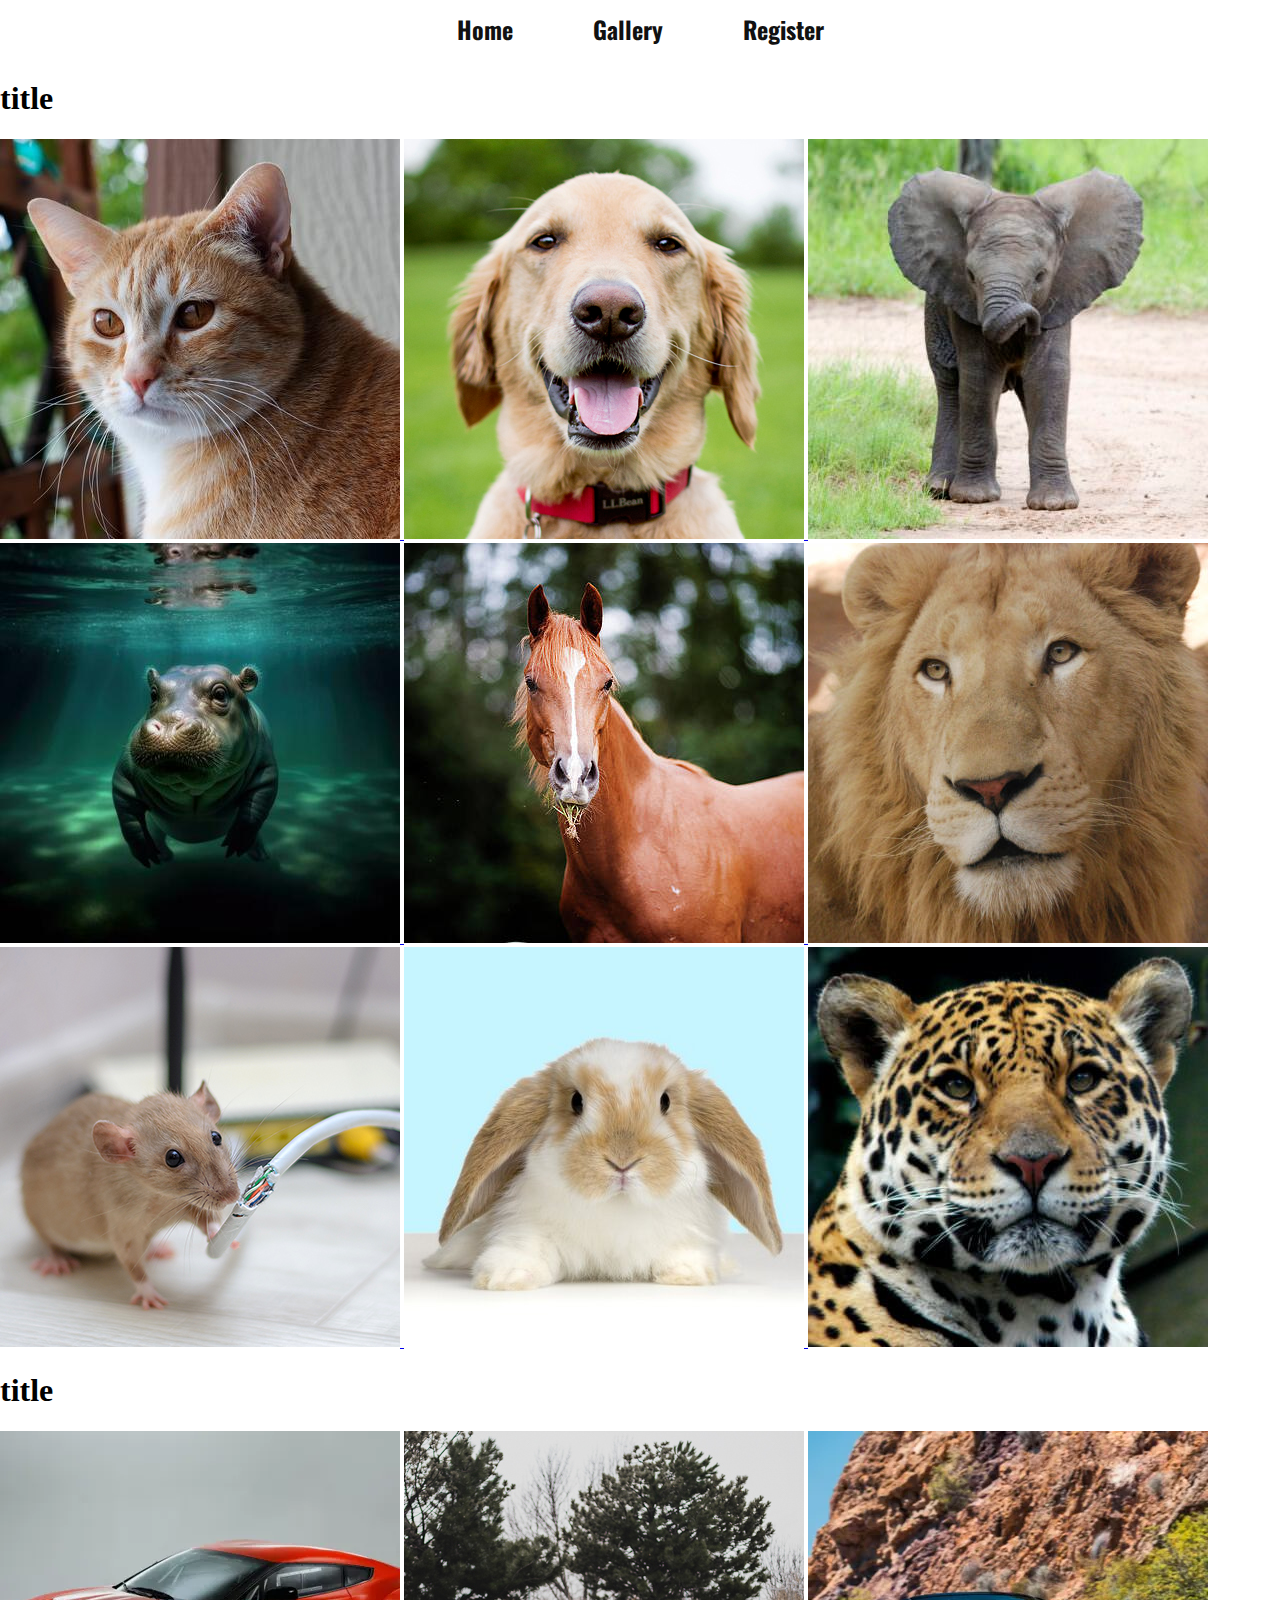
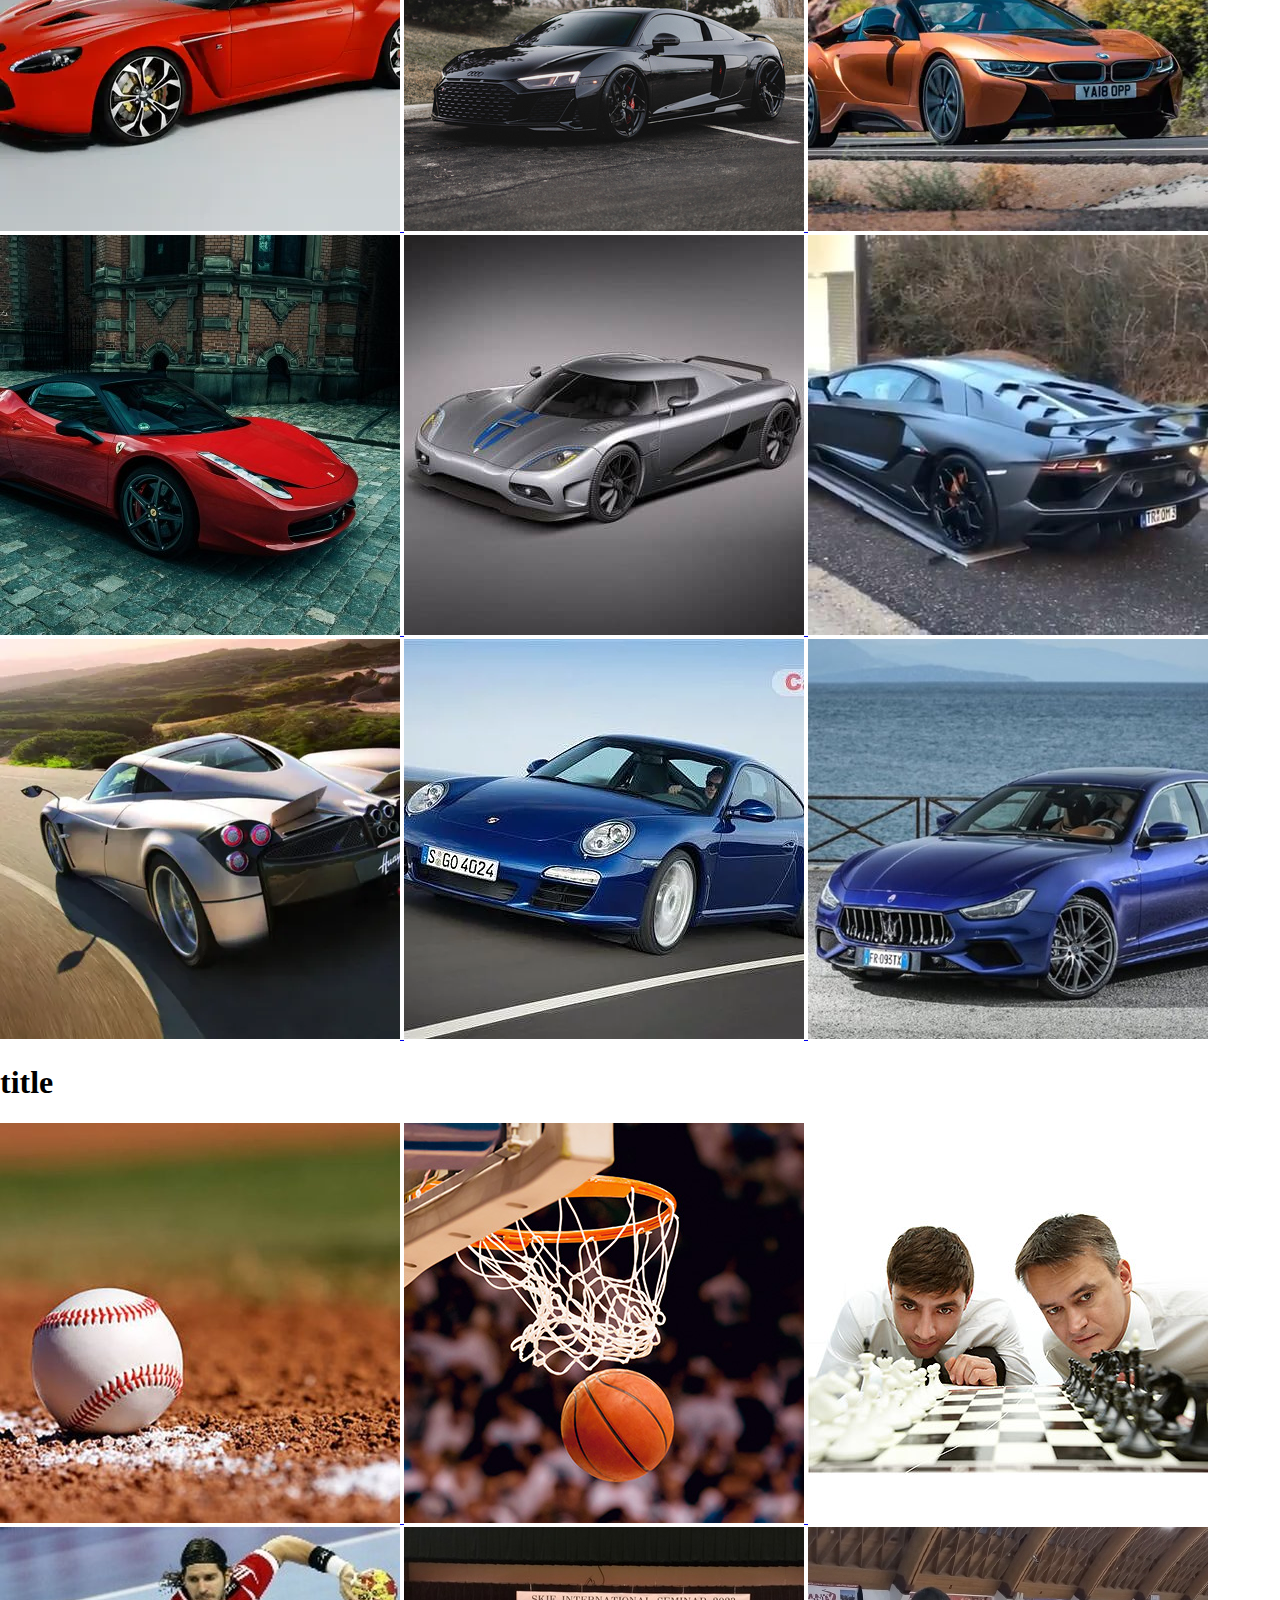
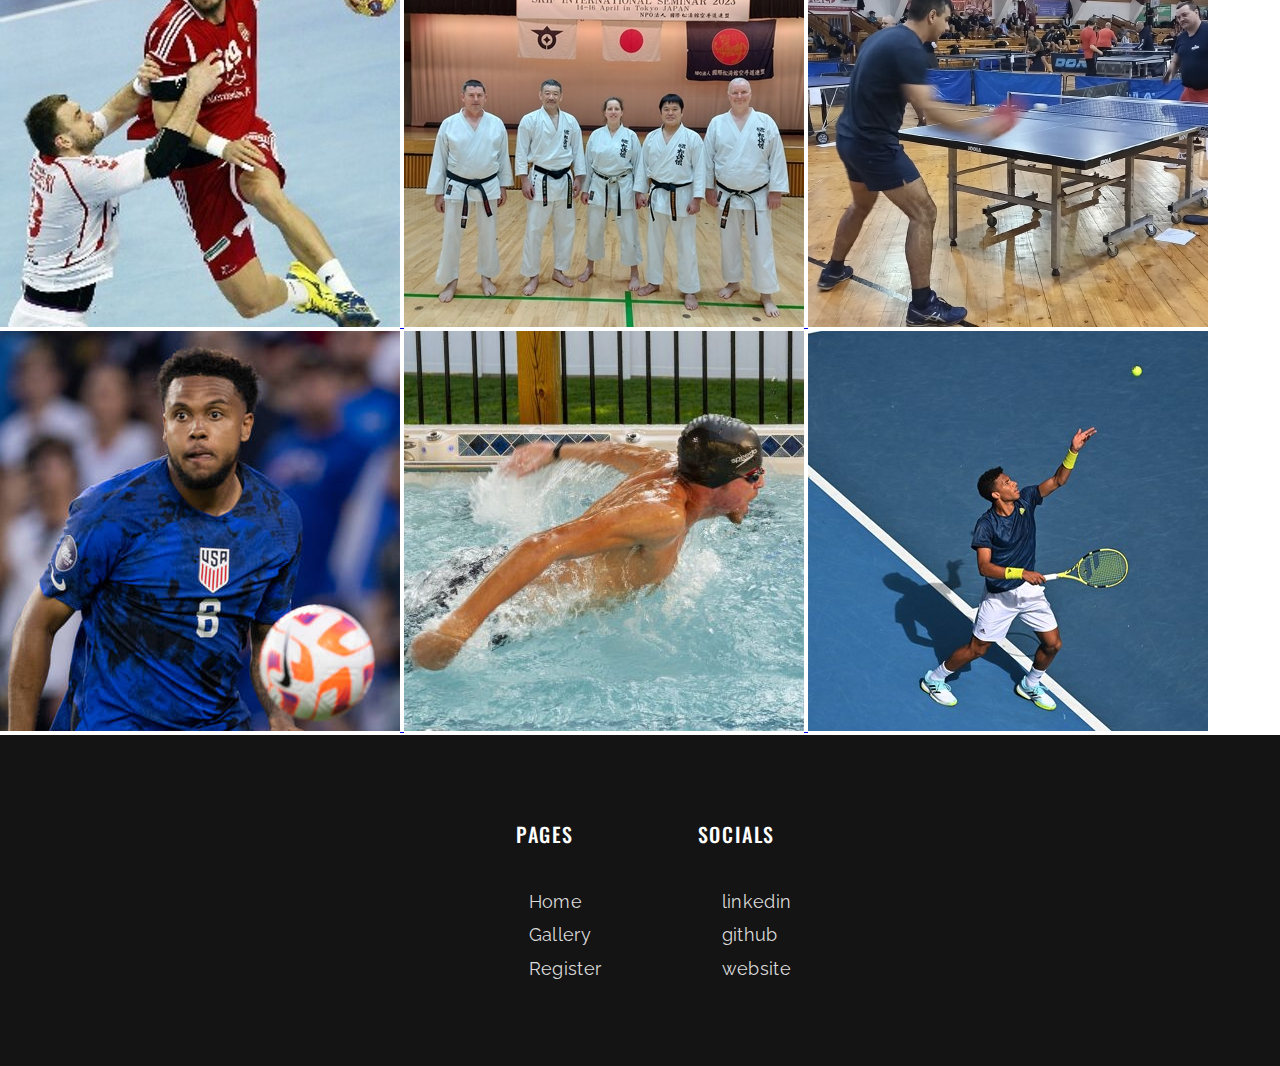
==== commit 5d8438b9: "done with the footer css" ====
--- a/gallery.html
+++ b/gallery.html
@@ -112,7 +112,7 @@
     <footer>
 
 
-        <div>
+        <div class="footer-colum">
             <h3>pages</h3>
             <ul>
                 <a href="/">Home</a>
@@ -120,12 +120,12 @@
                 <a href="/register.html">Register</a>
             </ul>
         </div>
-        <div>
+        <div class="footer-colum">
             <h3>socials</h3>
             <ul>
-                <a href="https://www.linkedin.com/in/milanegri/">linkedin</a>
-                <a href="https://github.com/MilanEgri">github</a>
-                <a href="https://egrimilan.hu/">website</a>
+                <a href="https://www.linkedin.com/in/milanegri/" target="_blank">linkedin</a>
+                <a href="https://github.com/MilanEgri" target="_blank">github</a>
+                <a href="https://egrimilan.hu/" target="_blank">website</a>
             </ul>
         </div>
     </footer>
--- a/style.css
+++ b/style.css
@@ -26,4 +26,43 @@
     text-decoration: underline;
     text-underline-offset: 0.4rem;
     text-decoration-thickness: 0.2rem;
+}
+footer {
+    background: #141414;
+    display: flex;
+    justify-content: center;
+    align-items: center;
+    padding-top: 4rem;
+    padding-bottom: 4rem;
+    gap: 5rem;
+}
+footer h3{
+    font-family: 'Oswald';
+    font-style: normal;
+    font-weight: 500;
+    font-size: 20px;
+    line-height: 30px;
+    letter-spacing: 0.08em;
+    text-transform: uppercase;
+    color: #FFFFFF
+}
+footer a{
+    font-family: 'Raleway';
+    font-style: normal;
+    font-weight: 400;
+    font-size: 18px;
+    line-height: 187%;
+    letter-spacing: 0.02em;
+    max-width: 320px;
+    color: #DBDBDB;
+    text-decoration: none;
+}
+footer ul{
+    display: flex;
+    flex-direction: column;
+}
+.footer-colum{
+    display: flex;
+    flex-direction: column;
+    align-items: center;
 }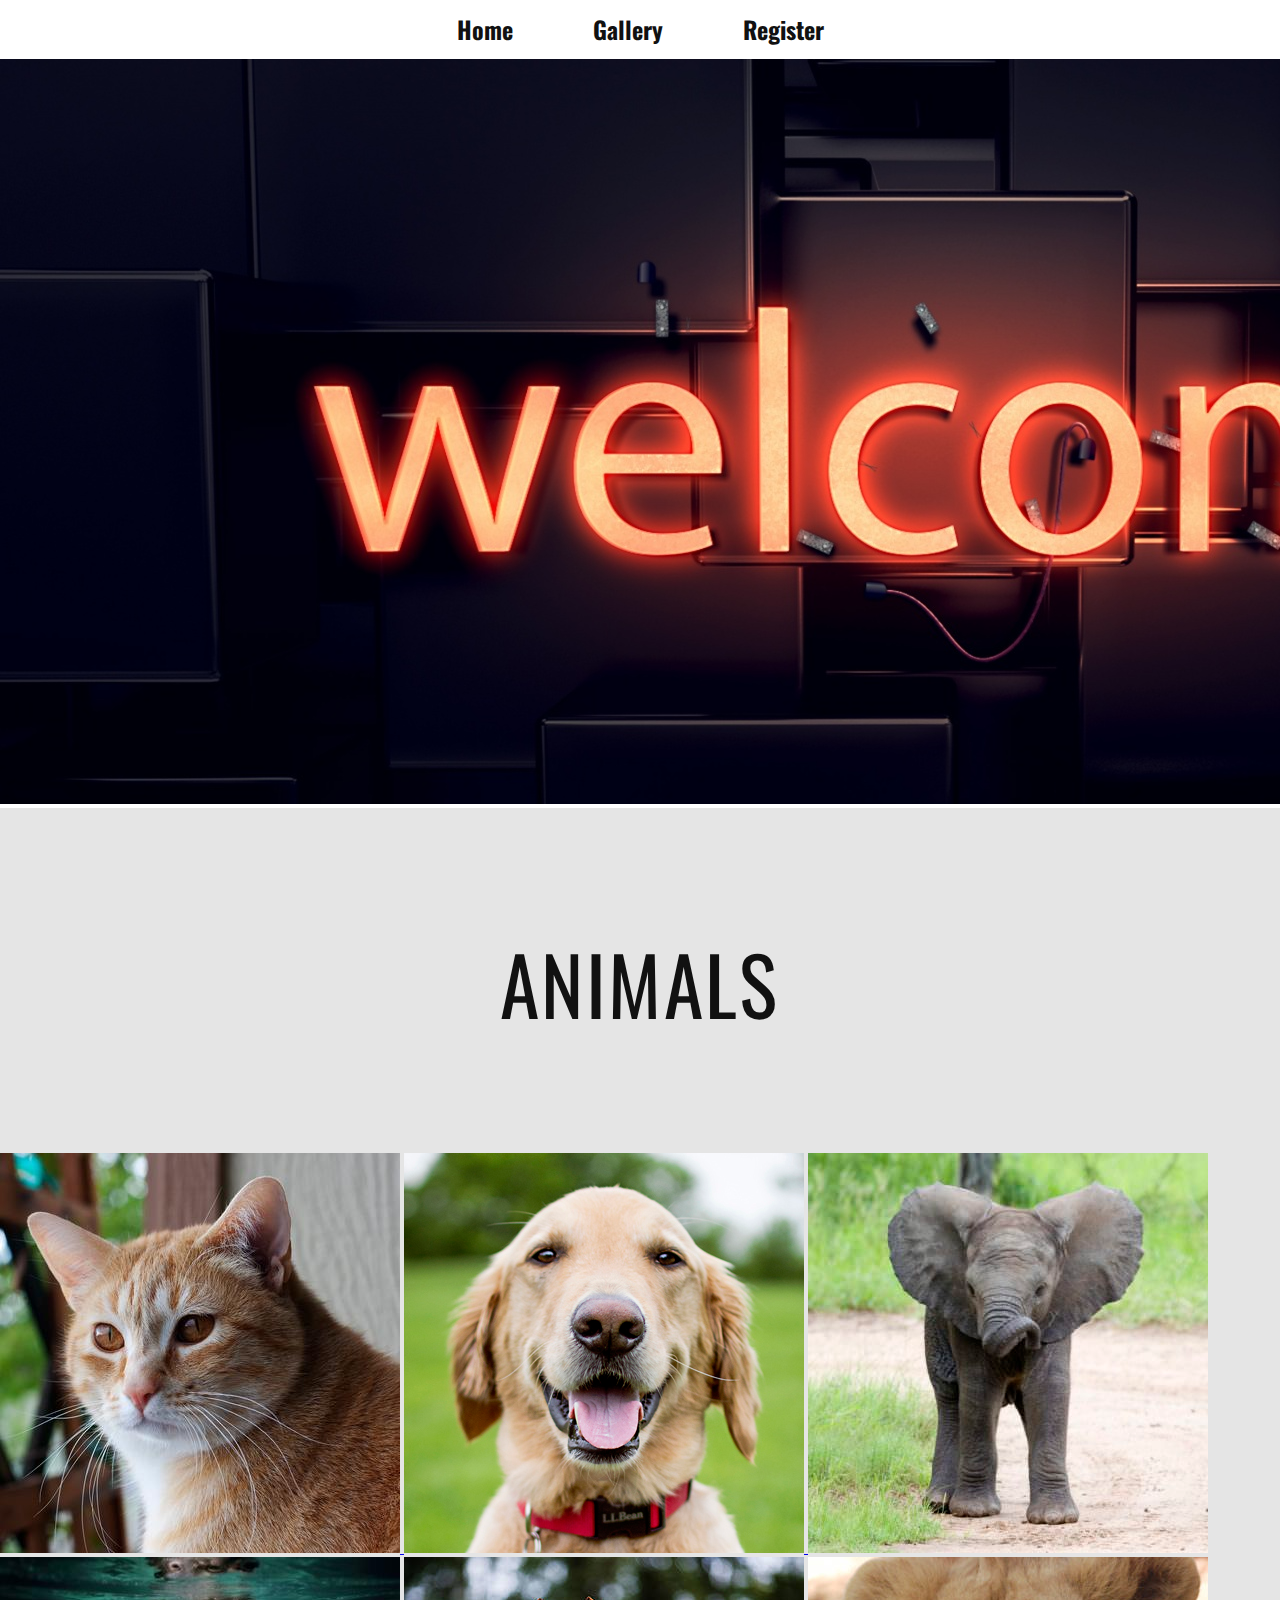
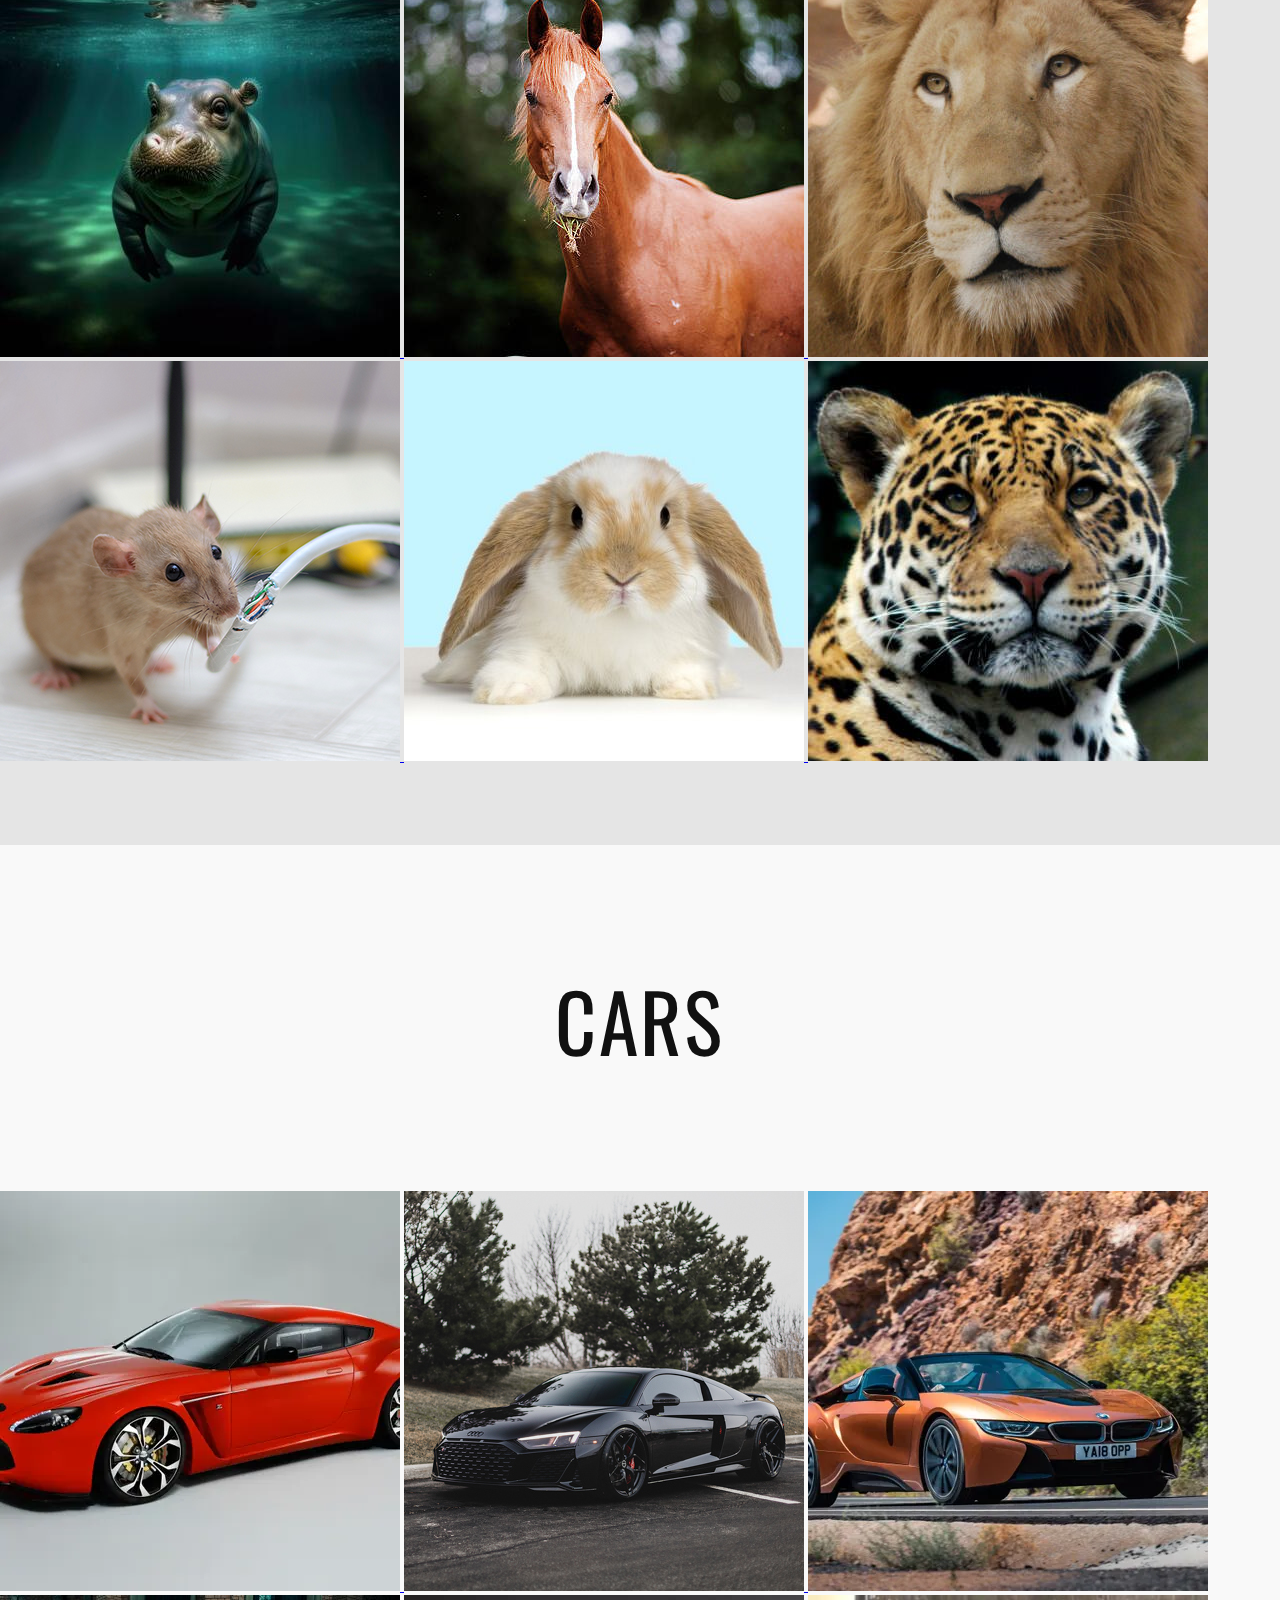
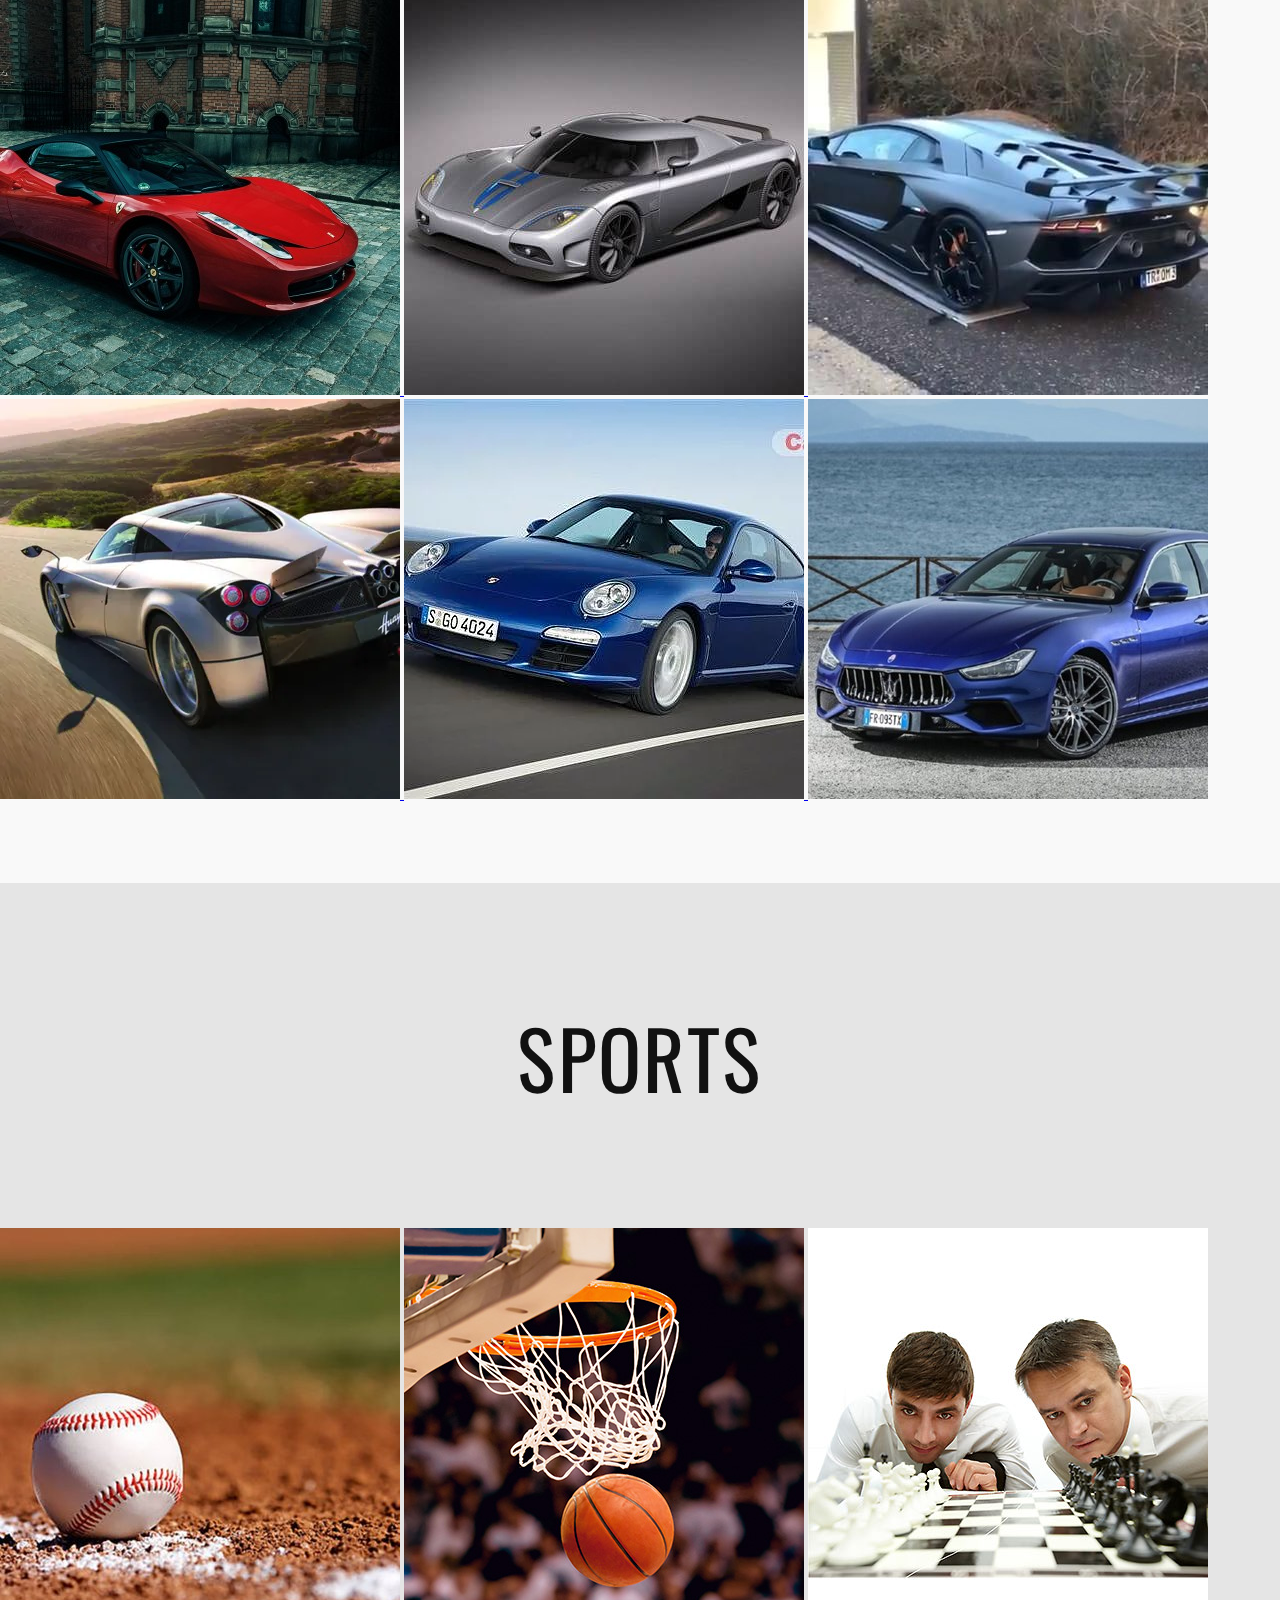
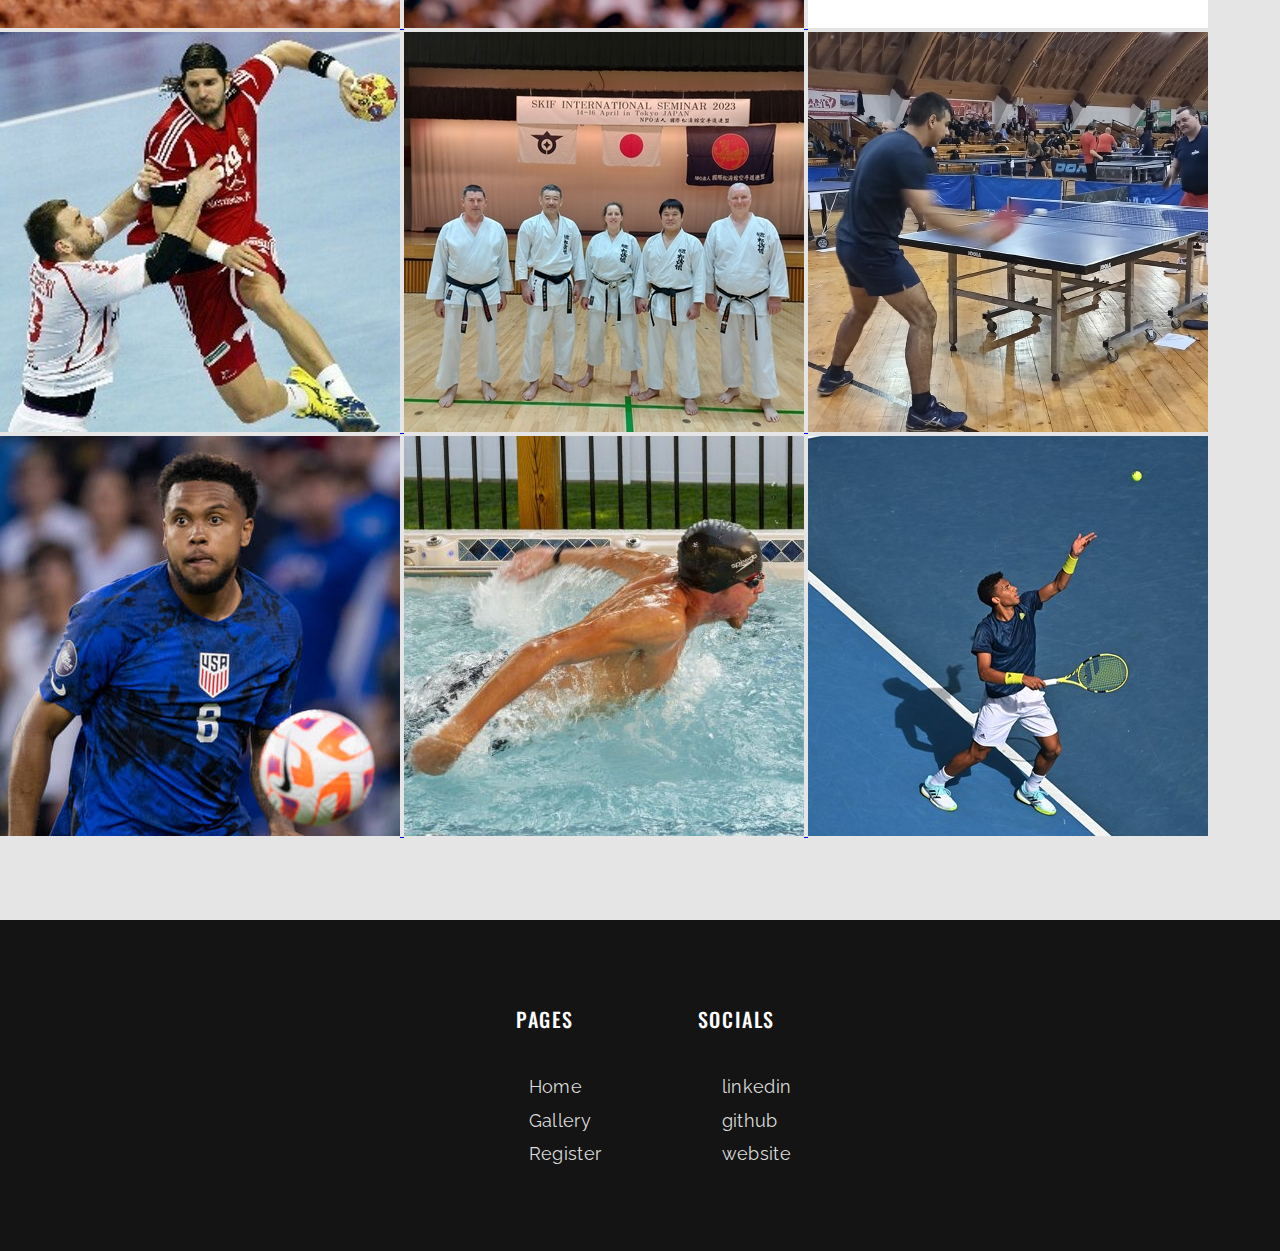
==== commit 356a9164: "make the css for gallery page" ====
--- a/gallery.html
+++ b/gallery.html
@@ -6,7 +6,9 @@
     <meta charset="utf-8" />
     <link rel="preconnect" href="https://fonts.googleapis.com">
     <link rel="preconnect" href="https://fonts.gstatic.com" crossorigin>
-    <link href="https://fonts.googleapis.com/css2?family=Inter:wght@400;600;700&family=Oswald&family=Raleway&family=Rozha+One&display=swap" rel="stylesheet">
+    <link
+        href="https://fonts.googleapis.com/css2?family=Inter:wght@400;600;700&family=Oswald&family=Raleway&family=Rozha+One&display=swap"
+        rel="stylesheet">
     <meta name="viewport" content="width=device-width, initial-scale=1" />
     <link rel="stylesheet" href="style.css">
     <script src="scripts.js"></script>
@@ -19,95 +21,106 @@
         <a href="gallery.html">Gallery</a>
         <a href="register.html">Register</a>
     </nav>
-    <div>
-        <h1>title</h1>
-        <a href="./images/animals/cat.jpeg" target="_blank">
-            <img src="./images/animals/cat.jpeg" alt="cat">
-        </a>
-        <a href="./images/animals/dog.jpeg" target="_blank">
-            <img src="./images/animals/dog.jpeg" alt="dog">
-        </a>
-        <a href="./images/animals/elephant.jpg" target="_blank">
-            <img src="./images/animals/elephant.jpg" alt="elephant">
-        </a>
-        <a href="./images/animals/hippopotamus.jpeg" target="_blank">
-            <img src="./images/animals/hippopotamus.jpeg" alt="hippopotamus">
-        </a>
-        <a href="./images/animals/horse.jpeg" target="_blank">
-            <img src="./images/animals/horse.jpeg" alt="horse">
-        </a>
-        <a href="./images/animals/lion.jpeg" target="_blank">
-            <img src="./images/animals/lion.jpeg" alt="lion">
-        </a>
-        <a href="./images/animals/mouse.jpeg" target="_blank">
-            <img src="./images/animals/mouse.jpeg" alt="mouse">
-        </a>
-        <a href="./images/animals/rabbit.jpeg" target="_blank">
-            <img src="./images/animals/rabbit.jpeg" alt="rabbit">
-        </a>
-        <a href="./images/animals/tiger.jpg" target="_blank">
-            <img src="./images/animals/tiger.jpg" alt="tiger">
-        </a>
-    </div>
-    <div>
-        <h1>title</h1>
-        <a href="./images/cars/astonmartin.webp" target="_blank">
-            <img src="./images/cars/astonmartin.webp" alt="astonmartin">
-        </a>
-        <a href="./images/cars/audi.jpeg" target="_blank">
-            <img src="./images/cars/audi.jpeg" alt="audi">
-        </a>
-        <a href="./images/cars/bmw.webp" target="_blank">
-            <img src="./images/cars/bmw.webp" alt="bmw">
-        </a>
-        <a href="./images/cars/ferrari.jpeg" target="_blank">
-            <img src="./images/cars/ferrari.jpeg" alt="ferrari">
-        </a>
-        <a href="./images/cars/konigsegg.jpeg" target="_blank">
-            <img src="./images/cars/konigsegg.jpeg" alt="konigsegg">
-        </a>
-        <a href="./images/cars/lamborgihni.jpeg" target="_blank">
-            <img src="./images/cars/lamborgihni.jpeg" alt="lamborgihni">
-        </a>
-        <a href="./images/cars/pagani.webp" target="_blank">
-            <img src="./images/cars/pagani.webp" alt="pagani">
-        </a>
-        <a href="./images/cars/porsche.webp" target="_blank">
-            <img src="./images/cars/porsche.webp" alt="porsche">
-        </a>
-        <a href="./images/cars/maseratti.jpeg" target="_blank">
-            <img src="./images/cars/maseratti.jpeg" alt="porsche">
-        </a>
-    </div>
-    <div>
-        <h1>title</h1>
-        <a href="./images/sports/baseball.jpeg" target="_blank">
-            <img src="./images/sports/baseball.jpeg" alt="porsche">
-        </a>
-        <a href="./images/sports/basketball.jpeg"" target=" _blank">
-            <img src="./images/sports/basketball.jpeg" alt="basketball">
-        </a>
-        <a href="./images/sports/chess.jpeg"" target=" _blank">
-            <img src="./images/sports/chess.jpeg" alt="chess">
-        </a>
-        <a href="./images/sports/handball.jpeg"" target=" _blank">
-            <img src="./images/sports/handball.jpeg" alt="handball">
-        </a>
-        <a href="./images/sports/karate.jpeg"" target=" _blank">
-            <img src="./images/sports/karate.jpeg" alt="karate">
-        </a>
-        <a href="./images/sports/pingpong.jpeg"" target=" _blank">
-            <img src="./images/sports/pingpong.jpeg" alt="pingpong">
-        </a>
-        <a href="./images/sports/soccer.jpeg"" target=" _blank">
-            <img src="./images/sports/soccer.jpeg" alt="soccer">
-        </a>
-        <a href="./images/sports/swimming.jpeg"" target=" _blank">
-            <img src="./images/sports/swimming.jpeg" alt="swimming">
-        </a>
-        <a href="./images/sports/tennis.jpeg"" target=" _blank">
-            <img src="./images/sports/tennis.jpeg" alt="tennis">
-        </a>
+    <hero>
+        <img src="./images/welcome.png" alt="hero"></img>
+    </hero>
+    <div class="gallery">
+        <div class="gallery-elemnt">
+            <h1>Animals</h1>
+            <div class="gallery-images">
+                <a href="./images/animals/cat.jpeg" target="_blank">
+                    <img src="./images/animals/cat.jpeg" alt="cat">
+                </a>
+                <a href="./images/animals/dog.jpeg" target="_blank">
+                    <img src="./images/animals/dog.jpeg" alt="dog">
+                </a>
+                <a href="./images/animals/elephant.jpg" target="_blank">
+                    <img src="./images/animals/elephant.jpg" alt="elephant">
+                </a>
+                <a href="./images/animals/hippopotamus.jpeg" target="_blank">
+                    <img src="./images/animals/hippopotamus.jpeg" alt="hippopotamus">
+                </a>
+                <a href="./images/animals/horse.jpeg" target="_blank">
+                    <img src="./images/animals/horse.jpeg" alt="horse">
+                </a>
+                <a href="./images/animals/lion.jpeg" target="_blank">
+                    <img src="./images/animals/lion.jpeg" alt="lion">
+                </a>
+                <a href="./images/animals/mouse.jpeg" target="_blank">
+                    <img src="./images/animals/mouse.jpeg" alt="mouse">
+                </a>
+                <a href="./images/animals/rabbit.jpeg" target="_blank">
+                    <img src="./images/animals/rabbit.jpeg" alt="rabbit">
+                </a>
+                <a href="./images/animals/tiger.jpg" target="_blank">
+                    <img src="./images/animals/tiger.jpg" alt="tiger">
+                </a>
+            </div>
+        </div>
+        <div class="gallery-elemnt gallery-even">
+            <h1>Cars</h1>
+            <div class="gallery-images">
+                <a href="./images/cars/astonmartin.webp" target="_blank">
+                    <img src="./images/cars/astonmartin.webp" alt="astonmartin">
+                </a>
+                <a href="./images/cars/audi.jpeg" target="_blank">
+                    <img src="./images/cars/audi.jpeg" alt="audi">
+                </a>
+                <a href="./images/cars/bmw.webp" target="_blank">
+                    <img src="./images/cars/bmw.webp" alt="bmw">
+                </a>
+                <a href="./images/cars/ferrari.jpeg" target="_blank">
+                    <img src="./images/cars/ferrari.jpeg" alt="ferrari">
+                </a>
+                <a href="./images/cars/konigsegg.jpeg" target="_blank">
+                    <img src="./images/cars/konigsegg.jpeg" alt="konigsegg">
+                </a>
+                <a href="./images/cars/lamborgihni.jpeg" target="_blank">
+                    <img src="./images/cars/lamborgihni.jpeg" alt="lamborgihni">
+                </a>
+                <a href="./images/cars/pagani.webp" target="_blank">
+                    <img src="./images/cars/pagani.webp" alt="pagani">
+                </a>
+                <a href="./images/cars/porsche.webp" target="_blank">
+                    <img src="./images/cars/porsche.webp" alt="porsche">
+                </a>
+                <a href="./images/cars/maseratti.jpeg" target="_blank">
+                    <img src="./images/cars/maseratti.jpeg" alt="porsche">
+                </a>
+            </div>
+        </div>
+        <div class="gallery-elemnt">
+            <h1>Sports</h1>
+            <div class="gallery-images">
+                <a href="./images/sports/baseball.jpeg" target="_blank">
+                    <img src="./images/sports/baseball.jpeg" alt="porsche">
+                </a>
+                <a href="./images/sports/basketball.jpeg"" target=" _blank">
+                    <img src="./images/sports/basketball.jpeg" alt="basketball">
+                </a>
+                <a href="./images/sports/chess.jpeg"" target=" _blank">
+                    <img src="./images/sports/chess.jpeg" alt="chess">
+                </a>
+                <a href="./images/sports/handball.jpeg"" target=" _blank">
+                    <img src="./images/sports/handball.jpeg" alt="handball">
+                </a>
+                <a href="./images/sports/karate.jpeg"" target=" _blank">
+                    <img src="./images/sports/karate.jpeg" alt="karate">
+                </a>
+                <a href="./images/sports/pingpong.jpeg"" target=" _blank">
+                    <img src="./images/sports/pingpong.jpeg" alt="pingpong">
+                </a>
+                <a href="./images/sports/soccer.jpeg"" target=" _blank">
+                    <img src="./images/sports/soccer.jpeg" alt="soccer">
+                </a>
+                <a href="./images/sports/swimming.jpeg"" target=" _blank">
+                    <img src="./images/sports/swimming.jpeg" alt="swimming">
+                </a>
+                <a href="./images/sports/tennis.jpeg"" target=" _blank">
+                    <img src="./images/sports/tennis.jpeg" alt="tennis">
+                </a>
+            </div>
+        </div>
     </div>
     <footer>
 
--- a/style.css
+++ b/style.css
@@ -65,4 +65,38 @@
     display: flex;
     flex-direction: column;
     align-items: center;
+}
+.gallery{
+    display: flex;
+    flex-direction: column;
+    align-items: center;
+    background-color: #E5E5E5;
+}
+.gallery-elemnt{
+    display: flex;
+    flex-direction: column;
+    align-items: center;
+    padding: 5rem;
+}
+.gallery h1{
+    font-family: 'Oswald';
+    font-style: normal;
+    font-weight: 400;
+    font-size: 5rem;
+    line-height: 104%;
+    letter-spacing: 0.03em;
+    text-transform: uppercase;
+    color: #111111;
+    padding-bottom: 75px;
+    width: 100vw;
+    text-align: center;
+}
+.gallery-even{
+    background: #F9F9F9;
+}
+.gallery-images{
+    max-width: 1300px;
+}
+.gallery img:hover{
+    transform: scale(1.03);
 }